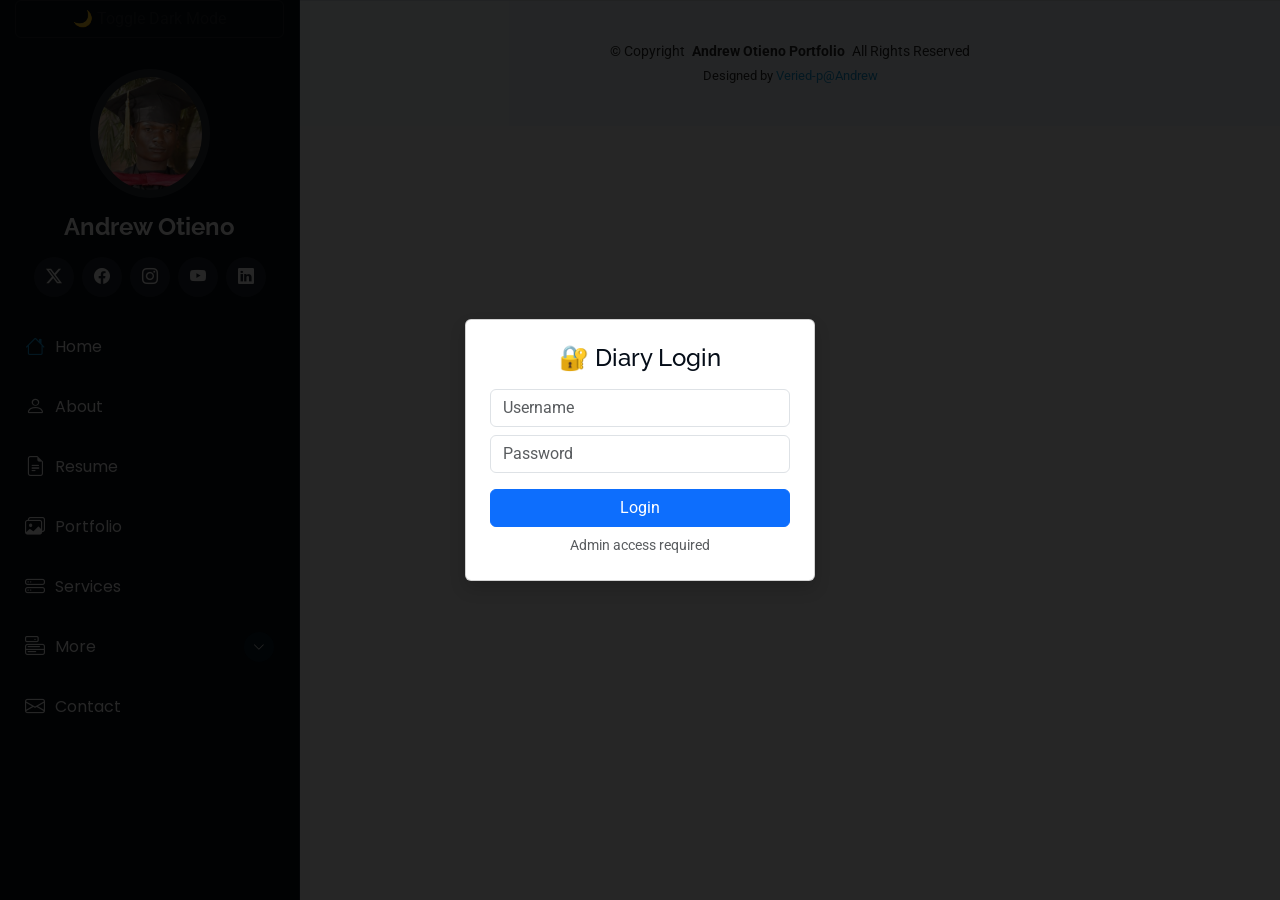
==== diary.html @ 90ad8f08 "dia" ====
<!DOCTYPE html>
<html lang="en">

<head>
  <meta charset="utf-8">
  <meta content="width=device-width, initial-scale=1.0" name="viewport">
  <title>Starter-Page - Andrew OtienoPortfolio</title>
  <meta content="" name="description">
  <meta content="" name="keywords">

   <!-- Favicons -->
   <link href="assets/img/favicon.png" rel="icon">
   <link href="assets/img/apple-touch-icon.png" rel="apple-touch-icon">

   <!-- Quill Rich Text Editor -->
  <link href="https://cdn.quilljs.com/1.3.6/quill.snow.css" rel="stylesheet">
<script src="https://cdn.quilljs.com/1.3.6/quill.min.js"></script>
 
  <!-- Fonts -->
  <link href="https://fonts.googleapis.com" rel="preconnect">
  <link href="https://fonts.gstatic.com" rel="preconnect" crossorigin>
  <link href="https://fonts.googleapis.com/css2?family=Roboto:ital,wght@0,100;0,300;0,400;0,500;0,700;0,900;1,100;1,300;1,400;1,500;1,700;1,900&family=Poppins:ital,wght@0,100;0,200;0,300;0,400;0,500;0,600;0,700;0,800;0,900;1,100;1,200;1,300;1,400;1,500;1,600;1,700;1,800;1,900&family=Raleway:ital,wght@0,100;0,200;0,300;0,400;0,500;0,600;0,700;0,800;0,900;1,100;1,200;1,300;1,400;1,500;1,600;1,700;1,800;1,900&display=swap" rel="stylesheet">
   <!-- Vendor CSS Files -->
   <link href="assets/vendor/bootstrap/css/bootstrap.min.css" rel="stylesheet">
   <link href="assets/vendor/bootstrap-icons/bootstrap-icons.css" rel="stylesheet">
   <link href="assets/vendor/aos/aos.css" rel="stylesheet">
   <link href="assets/vendor/glightbox/css/glightbox.min.css" rel="stylesheet">
   <link href="assets/vendor/swiper/swiper-bundle.min.css" rel="stylesheet">

  <!-- Main CSS File -->
  <link href="assets/css/main.css" rel="stylesheet">

 
</head>

<body class="index-page">

  <header id="header" class="header dark-background d-flex flex-column">
    <i class="header-toggle d-xl-none bi bi-list"></i>

    <button class="btn btn-outline-dark mb-3" onclick="toggleDarkMode()">
  🌙 Toggle Dark Mode
    </button>

    <div class="profile-img">
      <img src="assets/img/my-profile-img.jpg" alt="" class="img-fluid rounded-circle">
    </div>

    <a href="index.html" class="logo d-flex align-items-center justify-content-center">
      <h1 class="sitename">Andrew Otieno</h1>
    </a>

    <div class="social-links text-center">
      <a href="https://twitter.com/@AilabAndy" class="twitter"><i class="bi bi-twitter-x"></i></a>
      <a href="https://www.facebook.com/" class="facebook" target="_blank"><i class="bi bi-facebook"></i></a>
      <a href="https://instagram.com/" class="instagram"><i class="bi bi-instagram"></i></a>
      <a href="https://youtube.com/" class="youtube" target="_blank"><i class="bi bi-youtube"></i></a> 
      <a href="https://linkedin.com/in/" class="linkedin" target="_blank"><i class="bi bi-linkedin"></i></a>
    </div>

    <nav id="navmenu" class="navmenu">
      <ul>
        <li><a href="#index" class="active"><i class="bi bi-house navicon"></i>Home</a></li>
        <li><a href="#about"><i class="bi bi-person navicon"></i> About</a></li>
        <li><a href="#resume"><i class="bi bi-file-earmark-text navicon"></i> Resume</a></li>
        <li><a href="#portfolio"><i class="bi bi-images navicon"></i> Portfolio</a></li>
        <li><a href="#services"><i class="bi bi-hdd-stack navicon"></i> Services</a></li>
        <li class="dropdown"><a href="#"><i class="bi bi-menu-button navicon"></i> <span>More</span> <i class="bi bi-chevron-down toggle-dropdown"></i></a>
          <ul>
            <li><a href="#">Explore</a></li>
            <li class="dropdown"><a href="#"><span>Deep more</span> <i class="bi bi-chevron-down toggle-dropdown"></i></a>
              <ul>
                <li><a href="#">About to come</a></li>
              </ul>
            </li>
            <li><a href="#">Soon</a></li>
          </ul>
        </li>
        <li><a href="#contact"><i class="bi bi-envelope navicon"></i> Contact</a></li>
      </ul>
    </nav>


  </header>


  <main class="main">
<!-- 🔐 LOGIN OVERLAY -->
<div id="loginScreen" class="d-flex align-items-center justify-content-center"
     style="position:fixed;
     inset:0;
     width:100vw;
     height:100vh;
     background:rgba(0,0,0,0.85);
     z-index:999999;">

  <div class="card p-4 shadow" style="width:350px;">

    <h4 class="text-center mb-3">🔐 Diary Login</h4>

    <input id="loginUser" class="form-control mb-2" placeholder="Username">
    <input id="loginPass" type="password" class="form-control mb-3" placeholder="Password">

    <button class="btn btn-primary w-100" onclick="login()">
      Login
    </button>

    <small class="text-muted d-block text-center mt-2">
      Admin access required
    </small>

  </div>
</div>


<!-- 🔔 SUCCESS MESSAGE (NEW) -->
<div id="loginMessage"
     style="position:fixed;
     top:20px;
     right:20px;
     background:#28a745;
     color:white;
     padding:10px 15px;
     border-radius:6px;
     display:none;
     z-index:10000;">
  Login successful ✔
</div>


<!-- 🔥 APP -->
<div id="app" style="display:none;">

<section id="diary" class="section">

  <div class="container section-title" data-aos="fade-up">
    <h2>Daily Activity Journal</h2>
    <p>
      A personal record of my learning, projects, attachment work,
      achievements, and experiences.
    </p>
  </div>

  <div class="container" data-aos="fade-up">

    <!-- Controls -->
    <div class="d-flex justify-content-between mb-3">

      <button class="btn btn-outline-primary" onclick="toggleCalendar()">
        📅 Toggle Calendar
      </button>

      <button class="btn btn-dark" onclick="exportPDF()">
        📄 Export PDF
      </button>

    </div>

    <!-- Statistics -->
    <div class="row mb-4">

      <div class="col-md-4">
        <div class="card border-0 shadow-sm text-center">
          <div class="card-body">
            <h3 id="totalEntries">0</h3>
            <p>Total Entries</p>
          </div>
        </div>
      </div>

      <div class="col-md-4">
        <div class="card border-0 shadow-sm text-center">
          <div class="card-body">
            <h3 id="todayDate"></h3>
            <p>Today's Date</p>
          </div>
        </div>
      </div>

      <div class="col-md-4">
        <div class="card border-0 shadow-sm text-center">
          <div class="card-body">
            <h3>Journal</h3>
            <p>Personal Activity Tracker</p>
          </div>
        </div>
      </div>

    </div>

    <!-- CALENDAR -->
    <div id="calendarSection" class="card shadow-sm mb-4">
      <div class="card-body">

        <h5>📅 Monthly Calendar</h5>

        <div id="calendarGrid"
          style="display:grid;
          grid-template-columns:repeat(7,1fr);
          gap:6px;
          margin-top:10px;">
        </div>

      </div>
    </div>

    <!-- TAG FILTERS -->
    <div class="mb-3">

      <button class="btn btn-sm btn-outline-secondary" onclick="filterTag('All')">All</button>
      <button class="btn btn-sm btn-outline-secondary" onclick="filterTag('Coding')">Coding</button>
      <button class="btn btn-sm btn-outline-secondary" onclick="filterTag('Farming')">Farming</button>
      <button class="btn btn-sm btn-outline-secondary" onclick="filterTag('School')">School</button>
      <button class="btn btn-sm btn-outline-secondary" onclick="filterTag('Projects')">Projects</button>

    </div>

    <!-- ADD ENTRY -->
    <div class="card shadow-sm border-0 mb-4">
      <div class="card-body">

        <h4 class="mb-3">New Activity Entry</h4>

        <input type="text" id="entryTitle" class="form-control mb-3" placeholder="Activity Title">

        <select id="entryMood" class="form-control mb-3">
          <option value="🙂">🙂 Happy</option>
          <option value="😐">😐 Neutral</option>
          <option value="😔">😔 Sad</option>
          <option value="😡">😡 Angry</option>
        </select>

        <select id="entryTag" class="form-control mb-3">
          <option value="Coding">Coding</option>
          <option value="Farming">Farming</option>
          <option value="School">School</option>
          <option value="Projects">Projects</option>
        </select>

        <div id="dropZone" class="border p-2 text-center mb-2"
          style="border-style:dashed; cursor:pointer;">
          📁 Drag & Drop Image or Click
        </div>

        <input type="file" id="imageInput" hidden accept="image/*">

        <input type="file" id="fileInput" class="form-control mb-3">

        <div id="editorContainer" style="height:200px; margin-bottom:15px;"></div>

        <button class="btn btn-primary" onclick="saveEntry()">Save Entry</button>

      </div>
    </div>

    <input type="text" id="searchBox" class="form-control mb-3"
      placeholder="Search entries..." onkeyup="searchEntries()">

    <div id="journalEntries"></div>

  </div>

</section>

</div>
  </main>

  <footer id="footer" class="footer position-relative light-background">

    <div class="container">
      <div class="copyright text-center ">
        <p>© <span>Copyright</span> <strong class="px-1 sitename">Andrew Otieno Portfolio</strong> <span>All Rights Reserved</span></p>
      </div>
      <div class="credits">
  
        Designed by <a href="#">Veried-p@Andrew</a>
      </div>
    </div>
    
  </footer>

  <!-- Scroll Top -->
  <a href="#" id="scroll-top" class="scroll-top d-flex align-items-center justify-content-center"><i class="bi bi-arrow-up-short"></i></a>

  <!-- Preloader -->
  <div id="preloader"></div>

  <!-- Vendor JS Files -->
  <script src="assets/vendor/bootstrap/js/bootstrap.bundle.min.js"></script>
  <script src="assets/vendor/php-email-form/validate.js"></script>
  <script src="assets/vendor/aos/aos.js"></script>
  <script src="assets/vendor/typed.js/typed.umd.js"></script>
  <script src="assets/vendor/purecounter/purecounter_vanilla.js"></script>
  <script src="assets/vendor/waypoints/noframework.waypoints.js"></script>
  <script src="assets/vendor/glightbox/js/glightbox.min.js"></script>
  <script src="assets/vendor/imagesloaded/imagesloaded.pkgd.min.js"></script>
  <script src="assets/vendor/isotope-layout/isotope.pkgd.min.js"></script>
  <script src="assets/vendor/swiper/swiper-bundle.min.js"></script>

  <!-- Main JS File -->
   
  <script src="assets/js/main.js"></script>
<script>
let diary = [];
let currentUser = null;
let quill;

/* =========================
   HARD CODED USERS (3 PEOPLE)
========================= */

const users = {
    "andrew": "1234",
    "admin": "admin123",
    "john": "1111"
};

/* =========================
   LOGIN SYSTEM
========================= */

function login() {

    const user = document.getElementById("loginUser").value.trim();
    const pass = document.getElementById("loginPass").value;

    if (!users[user] || users[user] !== pass) {
        alert("Invalid username or password");
        return;
    }

    currentUser = user;

    // Show diary application
    document.getElementById("app").style.display = "block";

    // Completely remove login screen
    const loginScreen = document.getElementById("loginScreen");
    if (loginScreen) {
        loginScreen.remove();
    }

    // Show success notification
    showLoginMessage();

    console.log("Login successful");

    // Load diary
    loadDiary();
}

/* =========================
   LOGIN SUCCESS MESSAGE
========================= */

function showLoginMessage() {

    const msg = document.getElementById("loginMessage");

    if (!msg) return;

    msg.style.display = "block";
    msg.style.opacity = "1";

    setTimeout(() => {
        msg.style.transition = "opacity 0.5s ease";
        msg.style.opacity = "0";
    }, 2000);

    setTimeout(() => {
        msg.style.display = "none";
        msg.style.opacity = "1";
    }, 2500);
}

/* =========================
   LOAD USER DIARY
========================= */

function loadDiary() {

    const data = localStorage.getItem("diary_" + currentUser);

    diary = data ? JSON.parse(data) : [];

    initEditor();
    renderEntries();
    renderCalendar();
}

/* =========================
   INIT EDITOR
========================= */

function initEditor() {

    quill = new Quill("#editorContainer", {
        theme: "snow",
        modules: {
            toolbar: [
                ["bold", "italic", "underline"],
                [{ header: [1, 2, 3, false] }],
                [{ list: "ordered" }, { list: "bullet" }],
                ["clean"]
            ]
        }
    });

    document.getElementById("todayDate").textContent =
        new Date().toLocaleDateString();
}

/* =========================
   SAVE ENTRY
========================= */

function saveEntry() {

    const title = document.getElementById("entryTitle").value;
    const mood = document.getElementById("entryMood").value;
    const tag = document.getElementById("entryTag").value;
    const content = quill.root.innerHTML;

    const imageFile = document.getElementById("imageInput").files[0];
    const file = document.getElementById("fileInput").files[0];

    const reader = new FileReader();

    reader.onload = function () {

        const entry = {
            id: Date.now(),
            title,
            mood,
            tag,
            content,
            image: reader.result || null,
            file: file ? file.name : null,
            fileData: file ? reader.result : null,
            day: new Date().toISOString().split("T")[0],
            date: new Date().toLocaleString()
        };

        diary.unshift(entry);

        localStorage.setItem("diary_" + currentUser, JSON.stringify(diary));

        renderEntries();
        renderCalendar();

        document.getElementById("entryTitle").value = "";
        quill.root.innerHTML = "";
    };

    if (imageFile) {
        reader.readAsDataURL(imageFile);
    } else {
        reader.onload();
    }
}

/* =========================
   RENDER ENTRIES (SMALL IMAGES FIXED)
========================= */

function renderEntries(data = diary) {

    const container = document.getElementById("journalEntries");

    container.innerHTML = "";

    document.getElementById("totalEntries").innerText = diary.length;

    data.forEach(entry => {

        container.innerHTML += `
        <div class="card mb-3 shadow-sm">
          <div class="card-body">

            <div class="d-flex justify-content-between">
              <h6>${entry.mood} ${entry.title}</h6>
              <small>${entry.date}</small>
            </div>

            <span class="badge bg-secondary">${entry.tag}</span>

            <hr>

            ${entry.content}

            ${entry.image ? `
              <img src="${entry.image}"
                style="width:120px; height:80px; object-fit:cover;
                margin-top:10px; border-radius:6px;">
            ` : ""}

            ${entry.file ? `
              <div class="mt-2">
                📎 ${entry.file}
              </div>
            ` : ""}

            <div class="mt-2">
              <button class="btn btn-sm btn-success" onclick="editEntry(${entry.id})">Edit</button>
              <button class="btn btn-sm btn-danger" onclick="deleteEntry(${entry.id})">Delete</button>
            </div>

          </div>
        </div>
        `;
    });
}

/* =========================
   DELETE
========================= */

function deleteEntry(id) {

    diary = diary.filter(e => e.id !== id);

    localStorage.setItem("diary_" + currentUser, JSON.stringify(diary));

    renderEntries();
    renderCalendar();
}

/* =========================
   EDIT
========================= */

function editEntry(id) {

    const entry = diary.find(e => e.id === id);

    const newTitle = prompt("Edit title", entry.title);

    if (newTitle) {

        entry.title = newTitle;

        localStorage.setItem("diary_" + currentUser, JSON.stringify(diary));

        renderEntries();
    }
}

/* =========================
   CALENDAR
========================= */

function renderCalendar() {

    const cal = document.getElementById("calendarGrid");

    cal.innerHTML = "";

    for (let i = 0; i < 30; i++) {

        let d = new Date();
        d.setDate(d.getDate() - i);

        let day = d.toISOString().split("T")[0];

        let has = diary.some(e => e.day === day);

        cal.innerHTML += `
        <div onclick="filterDay('${day}')"
          style="padding:6px; text-align:center;
          background:${has ? '#cfe2ff' : '#f8f9fa'};
          cursor:pointer; border-radius:5px;">
          ${d.getDate()}
        </div>
        `;
    }
}

/* =========================
   FILTER
========================= */

function filterDay(day) {
    renderEntries(diary.filter(e => e.day === day));
}

function filterTag(tag) {
    if (tag === "All") return renderEntries(diary);
    renderEntries(diary.filter(e => e.tag === tag));
}

function searchEntries() {

    let key = document.getElementById("searchBox").value.toLowerCase();

    renderEntries(diary.filter(e =>
        e.title.toLowerCase().includes(key) ||
        e.content.toLowerCase().includes(key)
    ));
}

/* =========================
   CALENDAR TOGGLE
========================= */

function toggleCalendar() {
    let c = document.getElementById("calendarSection");
    c.style.display = c.style.display === "none" ? "block" : "none";
}

/* =========================
   EXPORT PDF
========================= */

function exportPDF() {
    window.print();
}

</script>

</body>

</html>
---- assets/css/main.css ----
/* Fonts */
:root {
  --default-font: "Roboto",  system-ui, -apple-system, "Segoe UI", Roboto, "Helvetica Neue", Arial, "Noto Sans", "Liberation Sans", sans-serif, "Apple Color Emoji", "Segoe UI Emoji", "Segoe UI Symbol", "Noto Color Emoji";
  --heading-font: "Raleway",  sans-serif;
  --nav-font: "Poppins",  sans-serif;
}

/* Global Colors - */
:root { 
  --background-color: #ffffff; 
  --default-color: #272829; 
  --heading-color: #050d18; 
  --accent-color: #149ddd; 
  --surface-color: #ffffff; 
  --contrast-color: #ffffff;

/* Nav Menu Colors -  */
:root {
  --nav-color: #a8a9b4;  
  --nav-hover-color: #ffffff;
  --nav-mobile-background-color: #040b14; 
  --nav-dropdown-background-color: #040b14; 
  --nav-dropdown-color: #a8a9b4; 
  --nav-dropdown-hover-color: #ffffff; 
}

/* Color Presets - */

.light-background {
  --background-color: #f4fafd;
  --surface-color: #ffffff;
}

.dark-background {
  --background-color: #040b14;
  --default-color: #ffffff;
  --heading-color: #ffffff;
  --surface-color: #151f2b;
  --contrast-color: #ffffff;
}

/* Smooth scroll */
:root {
  scroll-behavior: smooth;
}

/* General Styling & Shared Classes */
body {
  color: var(--default-color);
  background-color: var(--background-color);
  font-family: var(--default-font);
}

a {
  color: var(--accent-color);
  text-decoration: none;
  transition: 0.3s;
}

a:hover {
  color: color-mix(in srgb, var(--accent-color), transparent 25%);
  text-decoration: none;
}

h1,
h2,
h3,
h4,
h5,
h6 {
  color: var(--heading-color);
  font-family: var(--heading-font);
}


/* Global Header */
.header {
  color: var(--default-color);
  background-color: var(--background-color);
  position: fixed;
  top: 0;
  left: 0;
  bottom: 0;
  padding: 0 15px;
  width: 300px;
  transition: all ease-in-out 0.3s;
  overflow-y: auto;
  z-index: 997;
  border-right: 1px solid color-mix(in srgb, var(--default-color), transparent 90%);
}

.header .profile-img img {
  margin: 15px auto;
  display: block;
  width: 120px;
  border: 8px solid color-mix(in srgb, var(--default-color), transparent 85%);
}

.header .logo {
  line-height: 1;
  margin-bottom: 15px;
}

.header .logo img {
  max-height: 32px;
  margin-right: 8px;
}

.header .logo h1 {
  font-size: 24px;
  margin: 0;
  font-weight: 700;
  color: var(--heading-color);
}

.header .social-links {
  margin: 0 0 20px 0;
}

.header .social-links a {
  font-size: 16px;
  display: inline-flex;
  align-items: center;
  justify-content: center;
  background: color-mix(in srgb, var(--default-color), transparent 90%);
  color: var(--default-color);
  margin: 0 2px;
  border-radius: 50%;
  text-align: center;
  width: 40px;
  height: 40px;
  transition: 0.3s;
}

.header .social-links a:hover {
  color: var(--contrast-color);
  background: var(--accent-color);
}

@media (min-width: 1200px) {

  .header~main,
  .header~#footer {
    margin-left: 300px;
  }
}

@media (max-width: 1199px) {
  .header {
    left: -100%;
  }
}

.header.header-show {
  left: 0;
}

.header .header-toggle {
  color: var(--contrast-color);
  background-color: var(--accent-color);
  font-size: 22px;
  display: flex;
  align-items: center;
  justify-content: center;
  width: 40px;
  height: 40px;
  border-radius: 50%;
  cursor: pointer;
  position: fixed;
  top: 15px;
  right: 15px;
  z-index: 9999;
  transition: background-color 0.3s;
}

.header .header-toggle:hover {
  color: var(--contrast-color);
  background-color: color-mix(in srgb, var(--accent-color) 90%, white 15%);
}

/* Navigation Menu */
.mobile-nav-toggle {
  display: none;
}

.navmenu {
  padding: 0;
  z-index: 9997;
}

.navmenu ul {
  list-style: none;
  padding: 0 0 20px 0;
  margin: 0;
}

.navmenu a,
.navmenu a:focus {
  color: var(--nav-color);
  padding: 15px 10px;
  font-family: var(--nav-font);
  font-size: 16px;
  font-weight: 400;
  display: flex;
  align-items: center;
  white-space: nowrap;
  transition: 0.3s;
  width: 100%;
}

.navmenu a .navicon,
.navmenu a:focus .navicon {
  font-size: 20px;
  margin-right: 10px;
}

.navmenu a .toggle-dropdown,
.navmenu a:focus .toggle-dropdown {
  font-size: 12px;
  line-height: 0;
  margin-left: auto;
  width: 30px;
  height: 30px;
  display: flex;
  align-items: center;
  justify-content: center;
  border-radius: 50%;
  transition: 0.3s;
  flex-shrink: 0;
  background-color: color-mix(in srgb, var(--accent-color), transparent 90%);
}

.navmenu a .toggle-dropdown:hover,
.navmenu a:focus .toggle-dropdown:hover {
  background-color: var(--accent-color);
  color: var(--contrast-color);
}

.navmenu a:hover,
.navmenu .active,
.navmenu .active:focus {
  color: var(--nav-hover-color);
}

.navmenu a:hover .navicon,
.navmenu .active .navicon,
.navmenu .active:focus .navicon {
  color: var(--accent-color);
}

.navmenu .active .toggle-dropdown,
.navmenu .active:focus .toggle-dropdown {
  background-color: var(--accent-color);
  color: var(--contrast-color);
  transform: rotate(180deg);
}

.navmenu .dropdown {
  display: block;
}

.navmenu .dropdown a,
.navmenu .dropdown a:focus {
  color: --nav-dropdown-color;
}

.navmenu .dropdown a:hover,
.navmenu .dropdown .active,
.navmenu .dropdown .active:focus {
  color: var(--nav-dropdown-hover-color);
}

.navmenu .dropdown ul {
  position: static;
  display: none;
  z-index: 99;
  padding: 5px 10px;
  margin: 5px 10px;
  background-color: var(--nav-dropdown-background-color);
  border: 1px solid color-mix(in srgb, var(--default-color), transparent 90%);
  box-shadow: none;
  transition: all 0.5s ease-in-out;
}

.navmenu .dropdown ul ul {
  background-color: rgba(33, 37, 41, 0.1);
}

.navmenu .dropdown>.dropdown-active {
  display: block;
  background-color: rgba(33, 37, 41, 0.03);
}

/* Global Footer */
.footer {
  color: var(--default-color);
  background-color: var(--background-color);
  font-size: 14px;
  padding: 40px 0;
  position: relative;
  border-top: 1px solid color-mix(in srgb, var(--default-color), transparent 90%);
}

.footer .copyright p {
  margin-bottom: 0;
}

.footer .credits {
  margin-top: 4px;
  font-size: 13px;
  text-align: center;
}

/* Preloader */
#preloader {
  position: fixed;
  inset: 0;
  z-index: 999999;
  overflow: hidden;
  background: var(--background-color);
  transition: all 0.6s ease-out;
}

#preloader:before {
  content: "";
  position: fixed;
  top: calc(50% - 30px);
  left: calc(50% - 30px);
  border: 6px solid #ffffff;
  border-color: var(--accent-color) transparent var(--accent-color) transparent;
  border-radius: 50%;
  width: 60px;
  height: 60px;
  animation: animate-preloader 1.5s linear infinite;
}

@keyframes animate-preloader {
  0% {
    transform: rotate(0deg);
  }

  100% {
    transform: rotate(360deg);
  }
}

/* Scroll Top Button */
.scroll-top {
  position: fixed;
  visibility: hidden;
  opacity: 0;
  right: 15px;
  bottom: -15px;
  z-index: 99999;
  background-color: var(--accent-color);
  width: 44px;
  height: 44px;
  border-radius: 50px;
  transition: all 0.4s;
}

.scroll-top i {
  font-size: 24px;
  color: var(--contrast-color);
  line-height: 0;
}

.scroll-top:hover {
  background-color: color-mix(in srgb, var(--accent-color), transparent 20%);
  color: var(--contrast-color);
}

.scroll-top.active {
  visibility: visible;
  opacity: 1;
  bottom: 15px;
}

/* Disable aos animation delay on mobile devices */
@media screen and (max-width: 768px) {
  [data-aos-delay] {
    transition-delay: 0 !important;
  }
}

/* Global Page Titles & Breadcrumbs */
.page-title {
  color: var(--default-color);
  background-color: var(--background-color);
  padding: 25px 0;
  position: relative;
}

.page-title h1 {
  font-size: 24px;
  font-weight: 700;
}

.page-title .breadcrumbs ol {
  display: flex;
  flex-wrap: wrap;
  list-style: none;
  padding: 0;
  margin: 0;
  font-size: 14px;
  font-weight: 400;
}

.page-title .breadcrumbs ol li+li {
  padding-left: 10px;
}

.page-title .breadcrumbs ol li+li::before {
  content: "/";
  display: inline-block;
  padding-right: 10px;
  color: color-mix(in srgb, var(--default-color), transparent 70%);
}

/* Global Sections */
section,
.section {
  color: var(--default-color);
  background-color: var(--background-color);
  padding: 60px 0;
  overflow: clip;
}

/* Global Section Titles */
.section-title {
  padding-bottom: 60px;
  position: relative;
}

.section-title h2 {
  font-size: 32px;
  font-weight: 700;
  margin-bottom: 20px;
  padding-bottom: 20px;
  position: relative;
}

.section-title h2:after {
  content: "";
  position: absolute;
  display: block;
  width: 50px;
  height: 3px;
  background: var(--accent-color);
  left: 0;
  bottom: 0;
}

.section-title p {
  margin-bottom: 0;
}

/* Hero Section */
.hero {
  width: 100%;
  min-height: 100vh;
  position: relative;
  padding: 80px 0;
  display: flex;
  align-items: center;
  justify-content: center;
}

.hero img {
  position: absolute;
  inset: 0;
  display: block;
  width: 100%;
  height: 100%;
  object-fit: cover;
  z-index: 1;
}

.hero:before {
  content: "";
  background: color-mix(in srgb, var(--background-color), transparent 70%);
  position: absolute;
  inset: 0;
  z-index: 2;
}

.hero .container {
  position: relative;
  z-index: 3;
}

.hero h2 {
  margin: 0;
  font-size: 64px;
  font-weight: 700;
}

.hero p {
  margin: 5px 0 0 0;
  font-size: 26px;
}

.hero p span {
  letter-spacing: 1px;
  border-bottom: 2px solid var(--accent-color);
}

.hero .social-links {
  margin-top: 25px;
}

.hero .social-links a {
  font-size: 24px;
  display: inline-block;
  color: color-mix(in srgb, var(--default-color), transparent 50%);
  line-height: 1;
  margin-right: 20px;
  transition: 0.3s;
}

.hero .social-links a:hover {
  color: var(--accent-color);
}

@media (max-width: 768px) {
  .hero h2 {
    font-size: 32px;
  }

  .hero p {
    font-size: 20px;
  }
}

/* About Section */
.about .content h2 {
  font-weight: 700;
  font-size: 24px;
}

.about .content ul {
  list-style: none;
  padding: 0;
}

.about .content ul li {
  margin-bottom: 20px;
  display: flex;
  align-items: center;
}

.about .content ul strong {
  margin-right: 10px;
}

.about .content ul i {
  font-size: 16px;
  margin-right: 5px;
  color: var(--accent-color);
  line-height: 0;
}

/* Stats Section */
.stats .stats-item {
  padding: 30px;
  width: 100%;
}

.stats .stats-item i {
  color: var(--accent-color);
  display: block;
  font-size: 44px;
  float: left;
  line-height: 0;
}

.stats .stats-item .purecounter {
  color: var(--heading-color);
  font-size: 48px;
  line-height: 40px;
  display: block;
  font-weight: 700;
  margin-left: 60px;
}

.stats .stats-item p {
  color: color-mix(in srgb, var(--default-color), transparent 40%);
  padding: 15px 0 0 0;
  margin: 0 0 0 60px;
  font-family: var(--heading-font);
  font-size: 14px;
}

/* Skills Section */
.skills .progress {
  height: 60px;
  display: block;
  background: none;
  border-radius: 0;
}

.skills .progress .skill {
  color: var(--heading-color);
  padding: 0;
  margin: 0 0 6px 0;
  text-transform: uppercase;
  display: block;
  font-weight: 600;
  font-family: var(--heading-font);
}

.skills .progress .skill .val {
  float: right;
  font-style: normal;
}

.skills .progress-bar-wrap {
  background: color-mix(in srgb, var(--default-color), transparent 90%);
  height: 10px;
}

.skills .progress-bar {
  width: 1px;
  height: 10px;
  transition: 0.9s;
  background-color: var(--accent-color);
}

/* Resume Section */
.resume .resume-title {
  color: var(--heading-color);
  font-size: 26px;
  font-weight: 700;
  margin-top: 20px;
  margin-bottom: 20px;
}

.resume .resume-item {
  padding: 0 0 20px 20px;
  margin-top: -2px;
  border-left: 2px solid var(--accent-color);
  position: relative;
}

.resume .resume-item h4 {
  line-height: 18px;
  font-size: 18px;
  font-weight: 600;
  text-transform: uppercase;
  color: color-mix(in srgb, var(--default-color), transparent 20%);
  margin-bottom: 10px;
}

.resume .resume-item h5 {
  font-size: 16px;
  padding: 5px 15px;
  display: inline-block;
  font-weight: 600;
  margin-bottom: 10px;
}

.resume .resume-item ul {
  padding-left: 20px;
}

.resume .resume-item ul li {
  padding-bottom: 10px;
}

.resume .resume-item:last-child {
  padding-bottom: 0;
}

.resume .resume-item::before {
  content: "";
  position: absolute;
  width: 16px;
  height: 16px;
  border-radius: 50px;
  left: -9px;
  top: 0;
  background: var(--background-color);
  border: 2px solid var(--accent-color);
}

/* Portfolio Section */
.portfolio .portfolio-filters {
  padding: 0;
  margin: 0 auto 20px auto;
  list-style: none;
  text-align: center;
}

.portfolio .portfolio-filters li {
  cursor: pointer;
  display: inline-block;
  padding: 0;
  font-size: 14px;
  font-weight: 400;
  margin: 0 10px;
  line-height: 1;
  text-transform: uppercase;
  margin-bottom: 10px;
  transition: all 0.3s ease-in-out;
}

.portfolio .portfolio-filters li:hover,
.portfolio .portfolio-filters li.filter-active {
  color: var(--accent-color);
}

.portfolio .portfolio-filters li:first-child {
  margin-left: 0;
}

.portfolio .portfolio-filters li:last-child {
  margin-right: 0;
}

@media (max-width: 575px) {
  .portfolio .portfolio-filters li {
    font-size: 14px;
    margin: 0 5px;
  }
}

.portfolio .portfolio-content {
  position: relative;
  overflow: hidden;
}

.portfolio .portfolio-content img {
  transition: 0.3s;
}

.portfolio .portfolio-content .portfolio-info {
  opacity: 0;
  position: absolute;
  inset: 0;
  z-index: 3;
  transition: all ease-in-out 0.3s;
  background: rgba(0, 0, 0, 0.6);
  padding: 15px;
}

.portfolio .portfolio-content .portfolio-info h4 {
  font-size: 14px;
  padding: 5px 10px;
  font-weight: 400;
  color: #ffffff;
  display: inline-block;
  background-color: var(--accent-color);
}

.portfolio .portfolio-content .portfolio-info p {
  position: absolute;
  bottom: 10px;
  text-align: center;
  display: inline-block;
  left: 0;
  right: 0;
  font-size: 16px;
  font-weight: 600;
  color: rgba(255, 255, 255, 0.8);
}

.portfolio .portfolio-content .portfolio-info .preview-link,
.portfolio .portfolio-content .portfolio-info .details-link {
  position: absolute;
  left: calc(50% - 40px);
  font-size: 26px;
  top: calc(50% - 14px);
  color: #fff;
  transition: 0.3s;
  line-height: 1.2;
}

.portfolio .portfolio-content .portfolio-info .preview-link:hover,
.portfolio .portfolio-content .portfolio-info .details-link:hover {
  color: var(--accent-color);
}

.portfolio .portfolio-content .portfolio-info .details-link {
  left: 50%;
  font-size: 34px;
  line-height: 0;
}

.portfolio .portfolio-content:hover .portfolio-info {
  opacity: 1;
}

.portfolio .portfolio-content:hover img {
  transform: scale(1.1);
}

/* Services Section */
.services .service-item {
  position: relative;
}

.services .service-item .icon {
  background: var(--accent-color);
  display: flex;
  align-items: center;
  justify-content: center;
  width: 54px;
  height: 54px;
  border-radius: 50%;
  transition: 0.5s;
  border: 1px solid var(--accent-color);
  margin-right: 20px;
}

.services .service-item .icon i {
  color: var(--contrast-color);
  font-size: 24px;
  line-height: 0;
}

.services .service-item:hover .icon {
  background: var(--surface-color);
}

.services .service-item:hover .icon i {
  color: var(--accent-color);
}

.services .service-item .title {
  font-weight: 700;
  margin-bottom: 15px;
  font-size: 18px;
}

.services .service-item .title a {
  color: var(--heading-color);
}

.services .service-item .title a:hover {
  color: var(--accent-color);
}

.services .service-item .description {
  line-height: 24px;
  font-size: 14px;
}

/* Testimonials Section */
.testimonials .testimonials-carousel,
.testimonials .testimonials-slider {
  overflow: hidden;
}

.testimonials .testimonial-item {
  box-sizing: content-box;
  text-align: center;
  min-height: 320px;
}

.testimonials .testimonial-item .testimonial-img {
  width: 90px;
  border-radius: 50%;
  margin: 0 auto;
}

.testimonials .testimonial-item h3 {
  font-size: 18px;
  font-weight: bold;
  margin: 10px 0 5px 0;
}

.testimonials .testimonial-item h4 {
  font-size: 14px;
  color: color-mix(in srgb, var(--default-color), transparent 20%);
  margin: 0;
}

.testimonials .testimonial-item .quote-icon-left,
.testimonials .testimonial-item .quote-icon-right {
  color: color-mix(in srgb, var(--accent-color), transparent 40%);
  font-size: 26px;
  line-height: 0;
}

.testimonials .testimonial-item .quote-icon-left {
  display: inline-block;
  left: -5px;
  position: relative;
}

.testimonials .testimonial-item .quote-icon-right {
  display: inline-block;
  right: -5px;
  position: relative;
  top: 10px;
  transform: scale(-1, -1);
}

.testimonials .testimonial-item p {
  font-style: italic;
  margin: 0 15px 15px 15px;
  padding: 20px;
  background-color: var(--surface-color);
  position: relative;
  margin-bottom: 35px;
  border-radius: 6px;
  box-shadow: 0px 2px 15px rgba(0, 0, 0, 0.1);
}

.testimonials .testimonial-item p::after {
  content: "";
  width: 0;
  height: 0;
  border-top: 20px solid var(--surface-color);
  border-right: 20px solid transparent;
  border-left: 20px solid transparent;
  position: absolute;
  bottom: -20px;
  left: calc(50% - 20px);
}

.testimonials .swiper-wrapper {
  height: auto;
}

.testimonials .swiper-pagination {
  margin-top: 40px;
  position: relative;
}

.testimonials .swiper-pagination .swiper-pagination-bullet {
  width: 12px;
  height: 12px;
  background-color: var(--background-color);
  opacity: 1;
  border: 1px solid var(--accent-color);
}

.testimonials .swiper-pagination .swiper-pagination-bullet-active {
  background-color: var(--accent-color);
}

/* Contact Section */
.contact .info-wrap {
  background-color: var(--surface-color);
  box-shadow: 0px 0px 20px rgba(0, 0, 0, 0.1);
  padding: 30px;
}

@media (max-width: 575px) {
  .contact .info-wrap {
    padding: 20px;
  }
}

.contact .info-item {
  margin-bottom: 40px;
}

.contact .info-item i {
  font-size: 20px;
  color: var(--accent-color);
  background: color-mix(in srgb, var(--accent-color), transparent 92%);
  width: 44px;
  height: 44px;
  display: flex;
  justify-content: center;
  align-items: center;
  border-radius: 50px;
  transition: all 0.3s ease-in-out;
  margin-right: 15px;
}

.contact .info-item h3 {
  padding: 0;
  font-size: 18px;
  font-weight: 700;
  margin-bottom: 5px;
}

.contact .info-item p {
  padding: 0;
  margin-bottom: 0;
  font-size: 14px;
}

.contact .info-item:hover i {
  background: var(--accent-color);
  color: var(--contrast-color);
}

.contact .php-email-form {
  background-color: var(--surface-color);
  height: 100%;
  padding: 30px;
  box-shadow: 0px 0px 20px rgba(0, 0, 0, 0.1);
}

@media (max-width: 575px) {
  .contact .php-email-form {
    padding: 20px;
  }
}

.contact .php-email-form input[type=text],
.contact .php-email-form input[type=email],
.contact .php-email-form textarea {
  font-size: 14px;
  padding: 10px 15px;
  box-shadow: none;
  border-radius: 0;
  color: var(--default-color);
  background-color: var(--surface-color);
  border-color: color-mix(in srgb, var(--default-color), transparent 80%);
}

.contact .php-email-form input[type=text]:focus,
.contact .php-email-form input[type=email]:focus,
.contact .php-email-form textarea:focus {
  border-color: var(--accent-color);
}

.contact .php-email-form input[type=text]::placeholder,
.contact .php-email-form input[type=email]::placeholder,
.contact .php-email-form textarea::placeholder {
  color: color-mix(in srgb, var(--default-color), transparent 70%);
}

.contact .php-email-form button[type=submit] {
  color: var(--contrast-color);
  background: var(--accent-color);
  border: 0;
  padding: 10px 30px;
  transition: 0.4s;
  border-radius: 50px;
}

.contact .php-email-form button[type=submit]:hover {
  background: color-mix(in srgb, var(--accent-color), transparent 25%);
}

/* Portfolio Details Section */
.portfolio-details .portfolio-details-slider img {
  width: 100%;
}

.portfolio-details .portfolio-details-slider .swiper-pagination {
  margin-top: 20px;
  position: relative;
}

.portfolio-details .portfolio-details-slider .swiper-pagination .swiper-pagination-bullet {
  width: 12px;
  height: 12px;
  background-color: color-mix(in srgb, var(--default-color), transparent 85%);
  opacity: 1;
}

.portfolio-details .portfolio-details-slider .swiper-pagination .swiper-pagination-bullet-active {
  background-color: var(--accent-color);
}

.portfolio-details .portfolio-info {
  padding: 30px;
  box-shadow: 0px 0 30px rgba(0, 0, 0, 0.1);
}

.portfolio-details .portfolio-info h3 {
  font-size: 22px;
  font-weight: 700;
  margin-bottom: 20px;
  padding-bottom: 20px;
  border-bottom: 1px solid color-mix(in srgb, var(--default-color), transparent 85%);
}

.portfolio-details .portfolio-info ul {
  list-style: none;
  padding: 0;
  font-size: 15px;
}

.portfolio-details .portfolio-info ul li+li {
  margin-top: 10px;
}

.portfolio-details .portfolio-description {
  padding-top: 30px;
}

.portfolio-details .portfolio-description h2 {
  font-size: 26px;
  font-weight: 700;
  margin-bottom: 20px;
}

.portfolio-details .portfolio-description p {
  padding: 0;
  color: color-mix(in srgb, var(--default-color), transparent 30%);
}

/* Service Details Section */
.service-details .services-list {
  padding: 10px 30px;
  border: 1px solid color-mix(in srgb, var(--default-color), transparent 90%);
  margin-bottom: 20px;
}

.service-details .services-list a {
  display: block;
  line-height: 1;
  padding: 8px 0 8px 15px;
  border-left: 3px solid color-mix(in srgb, var(--default-color), transparent 70%);
  margin: 20px 0;
  color: color-mix(in srgb, var(--default-color), transparent 20%);
  transition: 0.3s;
}

.service-details .services-list a.active {
  color: var(--heading-color);
  font-weight: 700;
  border-color: var(--accent-color);
}

.service-details .services-list a:hover {
  border-color: var(--accent-color);
}

.service-details .services-img {
  margin-bottom: 20px;
}

.service-details h3 {
  font-size: 26px;
  font-weight: 700;
}

.service-details h4 {
  font-size: 20px;
  font-weight: 700;
}

.service-details p {
  font-size: 15px;
}

.service-details ul {
  list-style: none;
  padding: 0;
  font-size: 15px;
}

.service-details ul li {
  padding: 5px 0;
  display: flex;
  align-items: center;
}

.service-details ul i {
  font-size: 20px;
  margin-right: 8px;
  color: var(--accent-color);
}

}

#app {
    display: none;
}

#loginScreen {
    transition: opacity 0.4s ease;
}
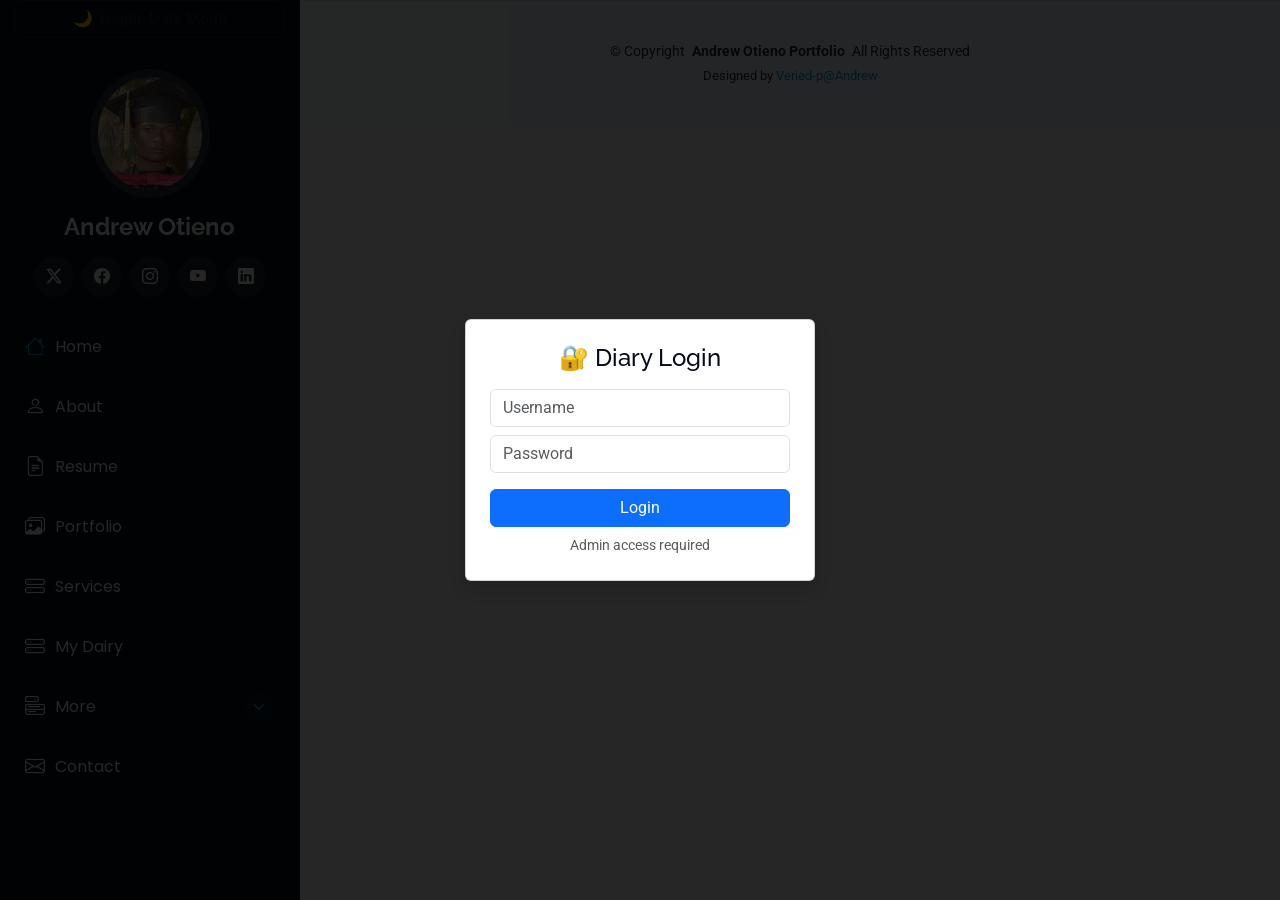
==== commit a4a115eb: "dia" ====
--- a/diary.html
+++ b/diary.html
@@ -60,11 +60,12 @@
 
     <nav id="navmenu" class="navmenu">
       <ul>
-        <li><a href="#index" class="active"><i class="bi bi-house navicon"></i>Home</a></li>
+        <li><a href="index.html" class="active"><i class="bi bi-house navicon"></i>Home</a></li>
         <li><a href="#about"><i class="bi bi-person navicon"></i> About</a></li>
         <li><a href="#resume"><i class="bi bi-file-earmark-text navicon"></i> Resume</a></li>
         <li><a href="#portfolio"><i class="bi bi-images navicon"></i> Portfolio</a></li>
         <li><a href="#services"><i class="bi bi-hdd-stack navicon"></i> Services</a></li>
+        <li><a href="diary.html"><i class="bi bi-hdd-stack navicon"></i>My Dairy</a></li>
         <li class="dropdown"><a href="#"><i class="bi bi-menu-button navicon"></i> <span>More</span> <i class="bi bi-chevron-down toggle-dropdown"></i></a>
           <ul>
             <li><a href="#">Explore</a></li>
@@ -237,14 +238,33 @@
           <option value="Projects">Projects</option>
         </select>
 
-        <div id="dropZone" class="border p-2 text-center mb-2"
-          style="border-style:dashed; cursor:pointer;">
-          📁 Drag & Drop Image or Click
-        </div>
-
-        <input type="file" id="imageInput" hidden accept="image/*">
-
-        <input type="file" id="fileInput" class="form-control mb-3">
+       <!-- IMAGE AREA -->
+<div id="dropZone"
+     class="border p-3 text-center mb-3"
+     style="border-style:dashed; cursor:pointer;">
+
+    🖼️ Click or Drag Image Here
+
+</div>
+
+<input
+    type="file"
+    id="imageInput"
+    hidden
+    accept="image/*">
+
+
+
+<!-- DOCUMENTS -->
+<label class="form-label">
+    📄 Attach Document (PDF, DOCX, ZIP etc.)
+</label>
+
+<input
+    type="file"
+    id="fileInput"
+    class="form-control mb-3"
+    accept=".pdf,.doc,.docx,.ppt,.pptx,.xls,.xlsx,.zip,.rar,.txt">
 
         <div id="editorContainer" style="height:200px; margin-bottom:15px;"></div>
 
@@ -298,6 +318,36 @@
   <script src="assets/vendor/swiper/swiper-bundle.min.js"></script>
 
   <!-- Main JS File -->
+
+ <div id="imageModal"
+     style="
+     display:none;
+     position:fixed;
+     inset:0;
+     background:rgba(0,0,0,.9);
+     z-index:999999;
+     justify-content:center;
+     align-items:center;">
+
+    <div style="text-align:center">
+
+        <img id="modalImage"
+             style="
+             max-width:90%;
+             max-height:80vh;
+             border-radius:10px;">
+
+        <br><br>
+
+        <button
+            onclick="closeImage()"
+            class="btn btn-danger">
+            Close
+        </button>
+
+    </div>
+
+</div>
    
   <script src="assets/js/main.js"></script>
 <script>
@@ -409,14 +459,13 @@
     document.getElementById("todayDate").textContent =
         new Date().toLocaleDateString();
 }
-
-/* =========================
-   SAVE ENTRY
+/* =========================
+   SAVE ENTRY (FIXED IMAGE + FILE SUPPORT)
 ========================= */
 
 function saveEntry() {
 
-    const title = document.getElementById("entryTitle").value;
+    const title = document.getElementById("entryTitle").value.trim();
     const mood = document.getElementById("entryMood").value;
     const tag = document.getElementById("entryTag").value;
     const content = quill.root.innerHTML;
@@ -424,38 +473,84 @@
     const imageFile = document.getElementById("imageInput").files[0];
     const file = document.getElementById("fileInput").files[0];
 
-    const reader = new FileReader();
-
-    reader.onload = function () {
-
-        const entry = {
-            id: Date.now(),
-            title,
-            mood,
-            tag,
-            content,
-            image: reader.result || null,
-            file: file ? file.name : null,
-            fileData: file ? reader.result : null,
-            day: new Date().toISOString().split("T")[0],
-            date: new Date().toLocaleString()
+    if (!title) {
+        alert("Please enter an activity title.");
+        return;
+    }
+
+    const entry = {
+        id: Date.now(),
+        title,
+        mood,
+        tag,
+        content,
+        image: null,
+        file: null,
+        fileData: null,
+        day: new Date().toISOString().split("T")[0],
+        date: new Date().toLocaleString()
+    };
+
+    // Save image first
+    if (imageFile) {
+
+        const imageReader = new FileReader();
+
+        imageReader.onload = function(e) {
+
+            entry.image = e.target.result;
+
+            saveAttachedFile(entry);
         };
 
+        imageReader.readAsDataURL(imageFile);
+
+    } else {
+
+        saveAttachedFile(entry);
+    }
+
+    function saveAttachedFile(entry) {
+
+        if (file) {
+
+            const fileReader = new FileReader();
+
+            fileReader.onload = function(e) {
+
+                entry.file = file.name;
+                entry.fileData = e.target.result;
+
+                finishSave(entry);
+            };
+
+            fileReader.readAsDataURL(file);
+
+        } else {
+
+            finishSave(entry);
+        }
+    }
+
+    function finishSave(entry) {
+
         diary.unshift(entry);
 
-        localStorage.setItem("diary_" + currentUser, JSON.stringify(diary));
+        localStorage.setItem(
+            "diary_" + currentUser,
+            JSON.stringify(diary)
+        );
 
         renderEntries();
         renderCalendar();
 
         document.getElementById("entryTitle").value = "";
+        document.getElementById("imageInput").value = "";
+        document.getElementById("fileInput").value = "";
+
         quill.root.innerHTML = "";
-    };
-
-    if (imageFile) {
-        reader.readAsDataURL(imageFile);
-    } else {
-        reader.onload();
+
+        alert("Entry saved successfully ✔");
     }
 }
 
@@ -488,17 +583,36 @@
 
             ${entry.content}
 
-            ${entry.image ? `
-              <img src="${entry.image}"
-                style="width:120px; height:80px; object-fit:cover;
-                margin-top:10px; border-radius:6px;">
-            ` : ""}
+           ${entry.image ? `
+<div class="mt-3">
+
+    <img
+        src="${entry.image}"
+        onclick="openImage('${entry.image}')"
+        style="
+        width:120px;
+        height:90px;
+        object-fit:cover;
+        border-radius:8px;
+        border:1px solid #ddd;
+        cursor:pointer;">
+        
+</div>
+` : ""}
 
             ${entry.file ? `
-              <div class="mt-2">
-                📎 ${entry.file}
-              </div>
-            ` : ""}
+<div class="mt-2">
+
+    <a href="${entry.fileData}"
+       download="${entry.file}"
+       class="btn btn-sm btn-outline-primary">
+
+       📎 ${entry.file}
+
+    </a>
+
+</div>
+` : ""}
 
             <div class="mt-2">
               <button class="btn btn-sm btn-success" onclick="editEntry(${entry.id})">Edit</button>
@@ -614,6 +728,74 @@
 function exportPDF() {
     window.print();
 }
+/* =========================
+   IMAGE SELECTION
+========================= */
+
+const dropZone = document.getElementById("dropZone");
+const imageInput = document.getElementById("imageInput");
+
+if (dropZone) {
+
+    dropZone.addEventListener("click", () => {
+        imageInput.click();
+    });
+
+    imageInput.addEventListener("change", previewSelectedImage);
+
+    dropZone.addEventListener("dragover", e => {
+        e.preventDefault();
+    });
+
+    dropZone.addEventListener("drop", e => {
+
+        e.preventDefault();
+
+        imageInput.files = e.dataTransfer.files;
+
+        previewSelectedImage();
+    });
+}
+
+function previewSelectedImage() {
+
+    const preview = document.getElementById("imagePreview");
+
+    preview.innerHTML = "";
+
+    const file = imageInput.files[0];
+
+    if (!file) return;
+
+    const reader = new FileReader();
+
+    reader.onload = function(e) {
+
+        preview.innerHTML = `
+            <img src="${e.target.result}"
+                 style="
+                 width:120px;
+                 height:90px;
+                 object-fit:cover;
+                 border-radius:8px;
+                 border:1px solid #ddd;">
+        `;
+    };
+
+    reader.readAsDataURL(file);
+}
+
+function openImage(src) {
+
+    document.getElementById("imageModal").style.display = "flex";
+
+    document.getElementById("modalImage").src = src;
+}
+
+function closeImage() {
+
+    document.getElementById("imageModal").style.display = "none";
+}
 
 </script>
 
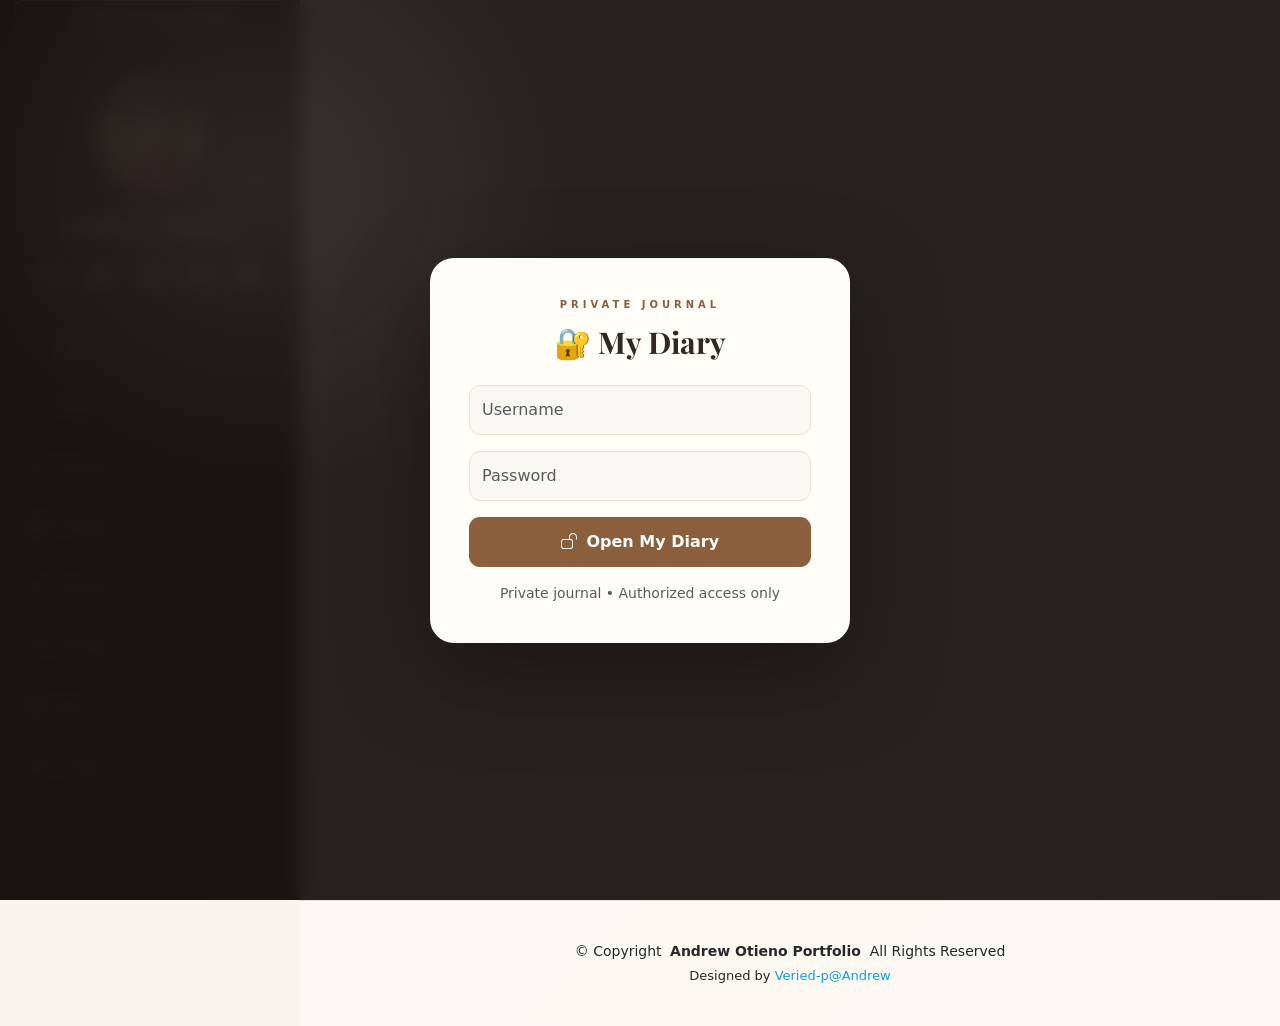
==== commit ecd7f5ef: "sky" ====
--- a/diary.html
+++ b/diary.html
@@ -1,804 +1,2618 @@
+
 <!DOCTYPE html>
 <html lang="en">
 
 <head>
   <meta charset="utf-8">
   <meta content="width=device-width, initial-scale=1.0" name="viewport">
-  <title>Starter-Page - Andrew OtienoPortfolio</title>
-  <meta content="" name="description">
-  <meta content="" name="keywords">
-
-   <!-- Favicons -->
-   <link href="assets/img/favicon.png" rel="icon">
-   <link href="assets/img/apple-touch-icon.png" rel="apple-touch-icon">
-
-   <!-- Quill Rich Text Editor -->
+
+  <title>My Diary - Andrew Otieno Portfolio</title>
+
+  <meta name="description" content="Andrew Otieno's personal activity diary, learning journal and project tracker">
+  <meta name="keywords" content="Andrew Otieno, diary, journal, portfolio, activities, projects">
+
+  <!-- Favicons -->
+  <link href="assets/img/favicon.png" rel="icon">
+  <link href="assets/img/apple-touch-icon.png" rel="apple-touch-icon">
+
+  <!-- Quill -->
   <link href="https://cdn.quilljs.com/1.3.6/quill.snow.css" rel="stylesheet">
-<script src="https://cdn.quilljs.com/1.3.6/quill.min.js"></script>
- 
+  <script src="https://cdn.quilljs.com/1.3.6/quill.min.js"></script>
+
   <!-- Fonts -->
-  <link href="https://fonts.googleapis.com" rel="preconnect">
-  <link href="https://fonts.gstatic.com" rel="preconnect" crossorigin>
-  <link href="https://fonts.googleapis.com/css2?family=Roboto:ital,wght@0,100;0,300;0,400;0,500;0,700;0,900;1,100;1,300;1,400;1,500;1,700;1,900&family=Poppins:ital,wght@0,100;0,200;0,300;0,400;0,500;0,600;0,700;0,800;0,900;1,100;1,200;1,300;1,400;1,500;1,600;1,700;1,800;1,900&family=Raleway:ital,wght@0,100;0,200;0,300;0,400;0,500;0,600;0,700;0,800;0,900;1,100;1,200;1,300;1,400;1,500;1,600;1,700;1,800;1,900&display=swap" rel="stylesheet">
-   <!-- Vendor CSS Files -->
-   <link href="assets/vendor/bootstrap/css/bootstrap.min.css" rel="stylesheet">
-   <link href="assets/vendor/bootstrap-icons/bootstrap-icons.css" rel="stylesheet">
-   <link href="assets/vendor/aos/aos.css" rel="stylesheet">
-   <link href="assets/vendor/glightbox/css/glightbox.min.css" rel="stylesheet">
-   <link href="assets/vendor/swiper/swiper-bundle.min.css" rel="stylesheet">
-
-  <!-- Main CSS File -->
+  <link rel="preconnect" href="https://fonts.googleapis.com">
+  <link rel="preconnect" href="https://fonts.gstatic.com" crossorigin>
+
+  <link href="https://fonts.googleapis.com/css2?family=Inter:wght@300;400;500;600;700&family=Playfair+Display:ital,wght@0,500;0,600;0,700;1,500;1,600;1,700&display=swap" rel="stylesheet">
+
+  <!-- Vendor CSS -->
+  <link href="assets/vendor/bootstrap/css/bootstrap.min.css" rel="stylesheet">
+  <link href="assets/vendor/bootstrap-icons/bootstrap-icons.css" rel="stylesheet">
+  <link href="assets/vendor/aos/aos.css" rel="stylesheet">
+  <link href="assets/vendor/glightbox/css/glightbox.min.css" rel="stylesheet">
+  <link href="assets/vendor/swiper/swiper-bundle.min.css" rel="stylesheet">
+
+  <!-- Main CSS -->
   <link href="assets/css/main.css" rel="stylesheet">
 
- 
+  <!-- =========================================================
+       MODERN DIARY UI
+       ========================================================= -->
+  <style>
+
+    :root {
+      --diary-ink: #252525;
+      --diary-muted: #777;
+      --diary-paper: #fffdf8;
+      --diary-paper-soft: #f8f4ec;
+      --diary-border: #e9e1d4;
+      --diary-accent: #8b5e3c;
+      --diary-accent-dark: #6e472d;
+      --diary-shadow: 0 18px 50px rgba(50, 35, 20, 0.08);
+      --diary-radius: 18px;
+    }
+
+    /* =========================================================
+       GLOBAL
+       ========================================================= */
+
+    html {
+      scroll-behavior: smooth;
+    }
+
+    body {
+      background:
+        radial-gradient(circle at top left, rgba(139, 94, 60, 0.05), transparent 30%),
+        linear-gradient(135deg, #faf8f3 0%, #f4efe7 100%);
+      color: var(--diary-ink);
+      font-family: "Inter", sans-serif;
+    }
+
+    .main {
+      min-height: 100vh;
+    }
+
+    /* =========================================================
+       DIARY APPLICATION
+       ========================================================= */
+
+    #app {
+      min-height: 100vh;
+      padding-bottom: 70px;
+    }
+
+    #diary {
+      padding-top: 65px;
+    }
+
+    .diary-shell {
+      max-width: 1180px;
+      margin: 0 auto;
+    }
+
+    /* =========================================================
+       DIARY HEADER
+       ========================================================= */
+
+    .diary-heading {
+      position: relative;
+      text-align: center;
+      margin-bottom: 45px;
+    }
+
+    .diary-heading::before {
+      content: "MY PERSONAL JOURNAL";
+      display: block;
+      margin-bottom: 12px;
+      font-size: 11px;
+      font-weight: 700;
+      letter-spacing: 4px;
+      color: var(--diary-accent);
+    }
+
+    .diary-heading h2 {
+      margin: 0;
+      color: #29231f;
+      font-family: "Playfair Display", serif;
+      font-size: clamp(2.1rem, 5vw, 4rem);
+      font-weight: 700;
+      letter-spacing: -1px;
+    }
+
+    .diary-heading p {
+      max-width: 700px;
+      margin: 15px auto 0;
+      color: var(--diary-muted);
+      font-size: 15px;
+      line-height: 1.8;
+    }
+
+    /* =========================================================
+       TOP CONTROLS
+       ========================================================= */
+
+    .diary-controls {
+      display: flex;
+      align-items: center;
+      justify-content: space-between;
+      gap: 15px;
+      margin-bottom: 25px;
+      flex-wrap: wrap;
+    }
+
+    .diary-btn {
+      min-height: 46px;
+      padding: 10px 18px;
+      border-radius: 12px;
+      font-weight: 600;
+      transition: all .25s ease;
+    }
+
+    .diary-btn:hover {
+      transform: translateY(-2px);
+    }
+
+    .diary-btn-primary {
+      background: var(--diary-accent);
+      border-color: var(--diary-accent);
+      color: white;
+    }
+
+    .diary-btn-primary:hover {
+      background: var(--diary-accent-dark);
+      border-color: var(--diary-accent-dark);
+      color: white;
+    }
+
+    /* =========================================================
+       STATISTICS
+       ========================================================= */
+
+    .diary-stat {
+      position: relative;
+      overflow: hidden;
+      height: 100%;
+      min-height: 145px;
+      padding: 25px 20px;
+      border: 1px solid var(--diary-border);
+      border-radius: var(--diary-radius);
+      background: rgba(255, 253, 248, .92);
+      box-shadow: var(--diary-shadow);
+      text-align: center;
+      transition: transform .25s ease, box-shadow .25s ease;
+    }
+
+    .diary-stat:hover {
+      transform: translateY(-4px);
+      box-shadow: 0 22px 55px rgba(50, 35, 20, .12);
+    }
+
+    .diary-stat::after {
+      content: "";
+      position: absolute;
+      width: 100px;
+      height: 100px;
+      right: -45px;
+      top: -45px;
+      border-radius: 50%;
+      background: rgba(139, 94, 60, .06);
+    }
+
+    .diary-stat-icon {
+      width: 44px;
+      height: 44px;
+      margin: 0 auto 10px;
+      display: flex;
+      align-items: center;
+      justify-content: center;
+      border-radius: 50%;
+      background: #f1e7db;
+      color: var(--diary-accent);
+      font-size: 20px;
+    }
+
+    .diary-stat h3 {
+      margin: 0;
+      color: #302821;
+      font-family: "Playfair Display", serif;
+      font-size: 28px;
+      font-weight: 700;
+    }
+
+    .diary-stat p {
+      margin: 6px 0 0;
+      color: var(--diary-muted);
+      font-size: 12px;
+      text-transform: uppercase;
+      letter-spacing: 1px;
+      font-weight: 600;
+    }
+
+    /* =========================================================
+       GENERIC DIARY CARD
+       ========================================================= */
+
+    .diary-card {
+      border: 1px solid var(--diary-border);
+      border-radius: var(--diary-radius);
+      background: rgba(255, 253, 248, .94);
+      box-shadow: var(--diary-shadow);
+      overflow: hidden;
+    }
+
+    .diary-card-header {
+      padding: 20px 25px;
+      border-bottom: 1px solid var(--diary-border);
+      background: rgba(248, 244, 236, .7);
+    }
+
+    .diary-card-header h5,
+    .diary-card-header h4 {
+      margin: 0;
+      color: #302821;
+      font-family: "Playfair Display", serif;
+      font-weight: 700;
+    }
+
+    .diary-card-body {
+      padding: 25px;
+    }
+
+    /* =========================================================
+       CALENDAR
+       ========================================================= */
+
+    #calendarSection {
+      display: none;
+      margin-bottom: 25px;
+    }
+
+    #calendarGrid {
+      display: grid !important;
+      grid-template-columns: repeat(7, minmax(0, 1fr));
+      gap: 7px !important;
+      margin-top: 15px !important;
+    }
+
+    .calendar-day {
+      min-height: 42px;
+      display: flex;
+      align-items: center;
+      justify-content: center;
+      border: 1px solid var(--diary-border);
+      border-radius: 10px;
+      background: #fffefa;
+      color: #55483d;
+      font-size: 13px;
+      font-weight: 600;
+      cursor: pointer;
+      transition: all .2s ease;
+    }
+
+    .calendar-day:hover {
+      background: #f1e7db;
+      border-color: #d8c4b1;
+      transform: translateY(-2px);
+    }
+
+    .calendar-day.has-entry {
+      background: #ead9c9;
+      color: #633f27;
+      border-color: #d4b79c;
+    }
+
+    /* =========================================================
+       FILTER BUTTONS
+       ========================================================= */
+
+    .diary-filters {
+      display: flex;
+      gap: 8px;
+      flex-wrap: wrap;
+      margin-bottom: 25px;
+    }
+
+    .diary-filter {
+      border: 1px solid var(--diary-border);
+      background: rgba(255,255,255,.75);
+      color: #66594e;
+      border-radius: 50px;
+      padding: 8px 15px;
+      font-size: 12px;
+      font-weight: 600;
+      transition: all .2s ease;
+    }
+
+    .diary-filter:hover,
+    .diary-filter.active {
+      background: var(--diary-accent);
+      border-color: var(--diary-accent);
+      color: white;
+    }
+
+    /* =========================================================
+       NEW ENTRY
+       ========================================================= */
+
+    .new-entry-card {
+      position: relative;
+      margin-bottom: 30px;
+    }
+
+    .new-entry-card::before {
+      content: "";
+      position: absolute;
+      top: 0;
+      left: 0;
+      width: 5px;
+      height: 100%;
+      background: var(--diary-accent);
+    }
+
+    .entry-label {
+      margin-bottom: 8px;
+      color: #57483c;
+      font-size: 12px;
+      font-weight: 700;
+      letter-spacing: .5px;
+      text-transform: uppercase;
+    }
+
+    .diary-input,
+    .diary-select {
+      min-height: 48px;
+      border: 1px solid var(--diary-border);
+      border-radius: 11px;
+      background: #fffefa;
+      color: #352d27;
+      padding: 10px 14px;
+      box-shadow: none;
+    }
+
+    .diary-input:focus,
+    .diary-select:focus {
+      border-color: #b99779;
+      box-shadow: 0 0 0 3px rgba(139, 94, 60, .08);
+      background: white;
+    }
+
+    /* =========================================================
+       QUILL EDITOR
+       ========================================================= */
+
+    #editorContainer {
+      height: 220px !important;
+      margin-bottom: 18px !important;
+      overflow: hidden;
+      border: 1px solid var(--diary-border);
+      border-radius: 12px;
+      background: white;
+    }
+
+    #editorContainer .ql-toolbar {
+      border: 0;
+      border-bottom: 1px solid var(--diary-border);
+      background: #faf6ef;
+    }
+
+    #editorContainer .ql-container {
+      border: 0;
+      font-family: "Inter", sans-serif;
+      font-size: 14px;
+    }
+
+    #editorContainer .ql-editor {
+      min-height: 160px;
+      line-height: 1.7;
+    }
+
+    /* =========================================================
+       IMAGE DROP ZONE
+       ========================================================= */
+
+    #dropZone {
+      min-height: 130px;
+      display: flex;
+      flex-direction: column;
+      align-items: center;
+      justify-content: center;
+      gap: 7px;
+      padding: 25px;
+      margin-bottom: 10px !important;
+      border: 2px dashed #d5c4b4 !important;
+      border-radius: 14px;
+      background: #fcfaf5;
+      color: #75685d;
+      transition: all .25s ease;
+    }
+
+    #dropZone:hover {
+      background: #f5eee5;
+      border-color: var(--diary-accent) !important;
+      color: var(--diary-accent);
+    }
+
+    #dropZone strong {
+      font-size: 14px;
+    }
+
+    #imagePreview {
+      margin-bottom: 15px;
+    }
+
+    #imagePreview img {
+      width: 110px !important;
+      height: 80px !important;
+      object-fit: cover;
+      border-radius: 10px !important;
+    }
+
+    /* =========================================================
+       SEARCH
+       ========================================================= */
+
+    .diary-search-wrapper {
+      position: relative;
+      margin-bottom: 25px;
+    }
+
+    .diary-search-wrapper i {
+      position: absolute;
+      left: 16px;
+      top: 50%;
+      transform: translateY(-50%);
+      color: #95877a;
+      z-index: 2;
+    }
+
+    #searchBox {
+      min-height: 50px;
+      padding-left: 45px;
+      border: 1px solid var(--diary-border);
+      border-radius: 13px;
+      background: rgba(255,255,255,.85);
+    }
+
+    /* =========================================================
+       JOURNAL ENTRIES
+       ========================================================= */
+
+    #journalEntries {
+      display: flex;
+      flex-direction: column;
+      gap: 20px;
+    }
+
+    .journal-entry {
+      position: relative;
+      overflow: hidden;
+      border: 1px solid var(--diary-border);
+      border-radius: var(--diary-radius);
+      background:
+        linear-gradient(90deg, rgba(139,94,60,.035) 1px, transparent 1px),
+        #fffefa;
+      background-size: 35px 100%;
+      box-shadow: 0 12px 35px rgba(50, 35, 20, .06);
+      transition: transform .25s ease, box-shadow .25s ease;
+    }
+
+    .journal-entry:hover {
+      transform: translateY(-3px);
+      box-shadow: 0 18px 45px rgba(50, 35, 20, .1);
+    }
+
+    .journal-entry::before {
+      content: "";
+      position: absolute;
+      left: 0;
+      top: 0;
+      bottom: 0;
+      width: 4px;
+      background: #c8a98e;
+    }
+
+    .journal-entry-body {
+      padding: 24px 25px;
+    }
+
+    .journal-entry-title {
+      margin: 0;
+      color: #302820;
+      font-family: "Playfair Display", serif;
+      font-size: 21px;
+      font-weight: 700;
+      line-height: 1.35;
+    }
+
+    .journal-date {
+      color: #978a7d;
+      font-size: 11px;
+      white-space: nowrap;
+    }
+
+    .journal-content {
+      margin-top: 18px;
+      color: #50473f;
+      font-size: 14px;
+      line-height: 1.8;
+    }
+
+    .journal-content p:last-child {
+      margin-bottom: 0;
+    }
+
+    .journal-tag {
+      display: inline-flex;
+      align-items: center;
+      margin-top: 10px;
+      padding: 5px 11px;
+      border-radius: 50px;
+      background: #f0e4d7;
+      color: #704b31;
+      font-size: 10px;
+      font-weight: 700;
+      letter-spacing: .5px;
+      text-transform: uppercase;
+    }
+
+    .journal-image {
+      width: 135px;
+      height: 95px;
+      object-fit: cover;
+      border: 1px solid #dfd3c7;
+      border-radius: 11px;
+      cursor: pointer;
+      transition: transform .25s ease;
+    }
+
+    .journal-image:hover {
+      transform: scale(1.03);
+    }
+
+    .journal-actions {
+      display: flex;
+      flex-wrap: wrap;
+      gap: 7px;
+      margin-top: 20px;
+      padding-top: 15px;
+      border-top: 1px dashed #ded3c8;
+    }
+
+    .journal-actions .btn {
+      border-radius: 9px;
+      font-size: 11px;
+      font-weight: 600;
+    }
+
+    /* =========================================================
+       LOGIN SCREEN
+       ========================================================= */
+
+    #loginScreen {
+      background:
+        radial-gradient(circle at 20% 20%, rgba(255,255,255,.08), transparent 25%),
+        rgba(27, 21, 17, .94) !important;
+      backdrop-filter: blur(10px);
+      padding: 20px;
+    }
+
+    .login-card {
+      position: relative;
+      width: min(420px, 100%);
+      padding: 38px !important;
+      border: 1px solid rgba(255,255,255,.12);
+      border-radius: 24px;
+      background: #fffdf8;
+      box-shadow: 0 30px 90px rgba(0,0,0,.35);
+    }
+
+    .login-card::before {
+      content: "PRIVATE JOURNAL";
+      display: block;
+      margin-bottom: 12px;
+      color: var(--diary-accent);
+      font-size: 10px;
+      font-weight: 800;
+      letter-spacing: 4px;
+      text-align: center;
+    }
+
+    .login-card h4 {
+      margin-bottom: 25px !important;
+      color: #302821;
+      font-family: "Playfair Display", serif;
+      font-size: 30px;
+      font-weight: 700;
+    }
+
+    .login-card .form-control {
+      min-height: 50px;
+      border-radius: 11px;
+      border-color: var(--diary-border);
+      background: #faf8f3;
+    }
+
+    .login-card .btn {
+      min-height: 50px;
+      border: 0;
+      border-radius: 11px;
+      background: var(--diary-accent);
+      font-weight: 700;
+    }
+
+    .login-card .btn:hover {
+      background: var(--diary-accent-dark);
+    }
+
+    /* =========================================================
+       SUCCESS MESSAGE
+       ========================================================= */
+
+    #loginMessage {
+      top: 20px !important;
+      right: 20px !important;
+      padding: 13px 18px !important;
+      border-radius: 12px !important;
+      box-shadow: 0 12px 35px rgba(0,0,0,.18);
+      font-size: 13px;
+      font-weight: 600;
+    }
+
+    /* =========================================================
+       IMAGE MODAL
+       ========================================================= */
+
+    #imageModal {
+      backdrop-filter: blur(8px);
+      padding: 20px;
+    }
+
+    #modalImage {
+      max-width: min(100%, 1000px) !important;
+      max-height: 78vh !important;
+      border: 4px solid rgba(255,255,255,.12);
+      border-radius: 15px !important;
+      box-shadow: 0 30px 80px rgba(0,0,0,.5);
+    }
+
+    /* =========================================================
+       FOOTER
+       ========================================================= */
+
+    .footer {
+      background: rgba(255,253,248,.7) !important;
+      border-top: 1px solid var(--diary-border);
+    }
+
+    /* =========================================================
+       DARK MODE
+       ========================================================= */
+
+    body.dark-diary {
+      --diary-ink: #eee8df;
+      --diary-muted: #a9a097;
+      --diary-paper: #211d19;
+      --diary-paper-soft: #29231e;
+      --diary-border: #3d352d;
+      background: #171411;
+      color: #eee8df;
+    }
+
+    body.dark-diary .diary-heading h2,
+    body.dark-diary .diary-stat h3,
+    body.dark-diary .diary-card-header h4,
+    body.dark-diary .diary-card-header h5,
+    body.dark-diary .journal-entry-title {
+      color: #f3ece3;
+    }
+
+    body.dark-diary .diary-stat,
+    body.dark-diary .diary-card,
+    body.dark-diary .journal-entry {
+      background: #211d19;
+      border-color: #3d352d;
+    }
+
+    body.dark-diary .diary-card-header {
+      background: #29231e;
+      border-color: #3d352d;
+    }
+
+    body.dark-diary .diary-input,
+    body.dark-diary .diary-select,
+    body.dark-diary #searchBox,
+    body.dark-diary #dropZone {
+      background: #29231e;
+      color: #eee8df;
+      border-color: #453b32;
+    }
+
+    body.dark-diary .diary-filter {
+      background: #29231e;
+      color: #d7cdc2;
+      border-color: #453b32;
+    }
+
+    body.dark-diary .calendar-day {
+      background: #29231e;
+      color: #d7cdc2;
+      border-color: #453b32;
+    }
+
+    body.dark-diary #editorContainer {
+      background: #29231e;
+      border-color: #453b32;
+    }
+
+    body.dark-diary #editorContainer .ql-toolbar {
+      background: #211d19;
+      border-color: #453b32;
+    }
+
+    body.dark-diary #editorContainer .ql-editor {
+      color: #eee8df;
+    }
+
+    /* =========================================================
+       TABLET
+       ========================================================= */
+
+    @media (max-width: 991px) {
+
+      #diary {
+        padding-top: 45px;
+      }
+
+      .diary-shell {
+        padding-left: 22px;
+        padding-right: 22px;
+      }
+
+      .diary-heading {
+        margin-bottom: 35px;
+      }
+
+      .diary-stat {
+        min-height: 130px;
+      }
+    }
+
+    /* =========================================================
+       MOBILE
+       ========================================================= */
+
+    @media (max-width: 767px) {
+
+      #app {
+        padding-bottom: 40px;
+      }
+
+      #diary {
+        padding-top: 30px;
+      }
+
+      .diary-shell {
+        padding-left: 14px;
+        padding-right: 14px;
+      }
+
+      .diary-heading {
+        margin-bottom: 28px;
+      }
+
+      .diary-heading::before {
+        font-size: 9px;
+        letter-spacing: 3px;
+      }
+
+      .diary-heading h2 {
+        font-size: 2.25rem;
+      }
+
+      .diary-heading p {
+        font-size: 13px;
+        line-height: 1.7;
+      }
+
+      .diary-controls {
+        flex-direction: column;
+        align-items: stretch;
+      }
+
+      .diary-controls .diary-btn {
+        width: 100%;
+      }
+
+      .diary-stat {
+        min-height: 115px;
+        padding: 18px 12px;
+      }
+
+      .diary-stat-icon {
+        width: 36px;
+        height: 36px;
+        font-size: 16px;
+      }
+
+      .diary-stat h3 {
+        font-size: 22px;
+      }
+
+      .diary-stat p {
+        font-size: 9px;
+      }
+
+      .diary-card-body {
+        padding: 18px;
+      }
+
+      .diary-card-header {
+        padding: 17px 18px;
+      }
+
+      #calendarGrid {
+        gap: 5px !important;
+      }
+
+      .calendar-day {
+        min-height: 37px;
+        font-size: 11px;
+      }
+
+      .diary-filters {
+        gap: 6px;
+      }
+
+      .diary-filter {
+        padding: 7px 12px;
+        font-size: 10px;
+      }
+
+      .new-entry-card {
+        margin-bottom: 22px;
+      }
+
+      #editorContainer {
+        height: 210px !important;
+      }
+
+      .journal-entry-body {
+        padding: 19px 17px;
+      }
+
+      .journal-entry-title {
+        font-size: 18px;
+      }
+
+      .journal-date {
+        display: block;
+        margin-top: 5px;
+        font-size: 9px;
+      }
+
+      .journal-image {
+        width: 105px;
+        height: 78px;
+      }
+
+      .journal-content {
+        font-size: 13px;
+        line-height: 1.7;
+      }
+
+      .journal-actions {
+        gap: 5px;
+      }
+
+      .journal-actions .btn {
+        flex: 1;
+        min-width: 70px;
+      }
+
+      #loginScreen {
+        padding: 15px;
+      }
+
+      .login-card {
+        padding: 28px 20px !important;
+        border-radius: 20px;
+      }
+
+      .login-card h4 {
+        font-size: 26px;
+      }
+
+      #loginMessage {
+        left: 15px !important;
+        right: 15px !important;
+        top: 15px !important;
+        text-align: center;
+      }
+
+      #imageModal {
+        padding: 15px;
+      }
+
+      #modalImage {
+        max-height: 70vh !important;
+      }
+    }
+
+    /* =========================================================
+       VERY SMALL PHONES
+       ========================================================= */
+
+    @media (max-width: 380px) {
+
+      .diary-shell {
+        padding-left: 10px;
+        padding-right: 10px;
+      }
+
+      .diary-heading h2 {
+        font-size: 2rem;
+      }
+
+      .calendar-day {
+        min-height: 34px;
+        font-size: 10px;
+      }
+
+      .diary-card-body {
+        padding: 15px;
+      }
+
+      .journal-entry-body {
+        padding: 16px 14px;
+      }
+
+      .journal-image {
+        width: 90px;
+        height: 70px;
+      }
+    }
+
+  </style>
+
 </head>
 
+
 <body class="index-page">
 
-  <header id="header" class="header dark-background d-flex flex-column">
-    <i class="header-toggle d-xl-none bi bi-list"></i>
-
-    <button class="btn btn-outline-dark mb-3" onclick="toggleDarkMode()">
-  🌙 Toggle Dark Mode
-    </button>
-
-    <div class="profile-img">
-      <img src="assets/img/my-profile-img.jpg" alt="" class="img-fluid rounded-circle">
+<header id="header" class="header dark-background d-flex flex-column">
+
+  <i class="header-toggle d-xl-none bi bi-list"></i>
+
+  <button class="btn btn-outline-light mb-3" onclick="toggleDarkMode()">
+    🌙 Toggle Dark Mode
+  </button>
+
+  <div class="profile-img">
+    <img src="assets/img/my-profile-img.jpg"
+         alt="Andrew Otieno"
+         class="img-fluid rounded-circle">
+  </div>
+
+  <a href="index.html"
+     class="logo d-flex align-items-center justify-content-center">
+    <h1 class="sitename">Andrew Otieno</h1>
+  </a>
+
+  <div class="social-links text-center">
+
+    <a href="https://twitter.com/@AilabAndy" class="twitter">
+      <i class="bi bi-twitter-x"></i>
+    </a>
+
+    <a href="https://www.facebook.com/" class="facebook" target="_blank">
+      <i class="bi bi-facebook"></i>
+    </a>
+
+    <a href="https://instagram.com/" class="instagram">
+      <i class="bi bi-instagram"></i>
+    </a>
+
+    <a href="https://youtube.com/" class="youtube" target="_blank">
+      <i class="bi bi-youtube"></i>
+    </a>
+
+    <a href="https://linkedin.com/in/" class="linkedin" target="_blank">
+      <i class="bi bi-linkedin"></i>
+    </a>
+
+  </div>
+
+
+  <nav id="navmenu" class="navmenu">
+
+    <ul>
+
+      <li>
+        <a href="index.html" class="active">
+          <i class="bi bi-house navicon"></i>
+          Home
+        </a>
+      </li>
+
+      <li>
+        <a href="#about">
+          <i class="bi bi-person navicon"></i>
+          About
+        </a>
+      </li>
+
+      <li>
+        <a href="#resume">
+          <i class="bi bi-file-earmark-text navicon"></i>
+          Resume
+        </a>
+      </li>
+
+      <li>
+        <a href="#portfolio">
+          <i class="bi bi-images navicon"></i>
+          Portfolio
+        </a>
+      </li>
+
+      <li>
+        <a href="#services">
+          <i class="bi bi-hdd-stack navicon"></i>
+          Services
+        </a>
+      </li>
+
+      <li>
+        <a href="diary.html">
+          <i class="bi bi-journal-bookmark navicon"></i>
+          My Diary
+        </a>
+      </li>
+
+      <li class="dropdown">
+
+        <a href="#">
+          <i class="bi bi-menu-button navicon"></i>
+          <span>More</span>
+          <i class="bi bi-chevron-down toggle-dropdown"></i>
+        </a>
+
+        <ul>
+
+          <li>
+            <a href="#">Explore</a>
+          </li>
+
+          <li class="dropdown">
+
+            <a href="#">
+              <span>Deep more</span>
+              <i class="bi bi-chevron-down toggle-dropdown"></i>
+            </a>
+
+            <ul>
+              <li>
+                <a href="#">About to come</a>
+              </li>
+            </ul>
+
+          </li>
+
+          <li>
+            <a href="#">Soon</a>
+          </li>
+
+        </ul>
+
+      </li>
+
+      <li>
+        <a href="#contact">
+          <i class="bi bi-envelope navicon"></i>
+          Contact
+        </a>
+      </li>
+
+    </ul>
+
+  </nav>
+
+</header>
+
+
+<main class="main">
+
+  <!-- =======================================================
+       LOGIN
+       ======================================================= -->
+
+  <div id="loginScreen"
+       class="d-flex align-items-center justify-content-center"
+       style="
+       position:fixed;
+       inset:0;
+       width:100vw;
+       height:100vh;
+       z-index:999999;">
+
+    <div class="login-card">
+
+      <h4 class="text-center">
+        🔐 My Diary
+      </h4>
+
+      <input
+        id="loginUser"
+        class="form-control mb-3"
+        placeholder="Username"
+        autocomplete="username">
+
+      <input
+        id="loginPass"
+        type="password"
+        class="form-control mb-3"
+        placeholder="Password"
+        autocomplete="current-password">
+
+      <button
+        class="btn btn-primary w-100"
+        onclick="login()">
+
+        <i class="bi bi-unlock me-1"></i>
+        Open My Diary
+
+      </button>
+
+      <small class="text-muted d-block text-center mt-3">
+        Private journal • Authorized access only
+      </small>
+
     </div>
 
-    <a href="index.html" class="logo d-flex align-items-center justify-content-center">
-      <h1 class="sitename">Andrew Otieno</h1>
-    </a>
-
-    <div class="social-links text-center">
-      <a href="https://twitter.com/@AilabAndy" class="twitter"><i class="bi bi-twitter-x"></i></a>
-      <a href="https://www.facebook.com/" class="facebook" target="_blank"><i class="bi bi-facebook"></i></a>
-      <a href="https://instagram.com/" class="instagram"><i class="bi bi-instagram"></i></a>
-      <a href="https://youtube.com/" class="youtube" target="_blank"><i class="bi bi-youtube"></i></a> 
-      <a href="https://linkedin.com/in/" class="linkedin" target="_blank"><i class="bi bi-linkedin"></i></a>
+  </div>
+
+
+  <!-- =======================================================
+       LOGIN SUCCESS
+       ======================================================= -->
+
+  <div id="loginMessage"
+       style="
+       position:fixed;
+       display:none;
+       z-index:10000;
+       background:#28a745;
+       color:white;">
+
+    Login successful ✔
+
+  </div>
+
+
+  <!-- =======================================================
+       DIARY APPLICATION
+       ======================================================= -->
+
+  <div id="app" style="display:none;">
+
+    <section id="diary" class="section">
+
+      <div class="diary-shell">
+
+
+        <!-- ===================================================
+             HEADER
+             =================================================== -->
+
+        <div class="diary-heading">
+
+          <h2>Daily Activity Journal</h2>
+
+          <p>
+            A private space where I record my learning,
+            projects, attachment experiences, achievements,
+            ideas and memorable moments.
+          </p>
+
+        </div>
+
+
+        <!-- ===================================================
+             CONTROLS
+             =================================================== -->
+
+        <div class="diary-controls">
+
+          <button
+            class="btn diary-btn diary-btn-primary"
+            onclick="toggleCalendar()">
+
+            <i class="bi bi-calendar3 me-1"></i>
+            Toggle Calendar
+
+          </button>
+
+
+          <button
+            class="btn btn-outline-dark diary-btn"
+            onclick="exportPDF()">
+
+            <i class="bi bi-file-earmark-pdf me-1"></i>
+            Export Journal
+
+          </button>
+
+        </div>
+
+
+        <!-- ===================================================
+             STATISTICS
+             =================================================== -->
+
+        <div class="row g-3 mb-4">
+
+          <div class="col-6 col-lg-4">
+
+            <div class="diary-stat">
+
+              <div class="diary-stat-icon">
+                <i class="bi bi-journal-text"></i>
+              </div>
+
+              <h3 id="totalEntries">0</h3>
+
+              <p>Total Entries</p>
+
+            </div>
+
+          </div>
+
+
+          <div class="col-6 col-lg-4">
+
+            <div class="diary-stat">
+
+              <div class="diary-stat-icon">
+                <i class="bi bi-calendar-heart"></i>
+              </div>
+
+              <h3 id="todayDate">—</h3>
+
+              <p>Today's Date</p>
+
+            </div>
+
+          </div>
+
+
+          <div class="col-12 col-lg-4">
+
+            <div class="diary-stat">
+
+              <div class="diary-stat-icon">
+                <i class="bi bi-feather"></i>
+              </div>
+
+              <h3>Journal</h3>
+
+              <p>Personal Activity Tracker</p>
+
+            </div>
+
+          </div>
+
+        </div>
+
+
+        <!-- ===================================================
+             CALENDAR
+             =================================================== -->
+
+        <div id="calendarSection" class="diary-card">
+
+          <div class="diary-card-header">
+
+            <h5>
+              <i class="bi bi-calendar3 me-2"></i>
+              Monthly Activity Calendar
+            </h5>
+
+          </div>
+
+          <div class="diary-card-body">
+
+            <div id="calendarGrid"></div>
+
+          </div>
+
+        </div>
+
+
+        <!-- ===================================================
+             FILTERS
+             =================================================== -->
+
+        <div class="diary-filters">
+
+          <button
+            class="diary-filter active"
+            onclick="filterTag('All')">
+
+            All
+
+          </button>
+
+          <button
+            class="diary-filter"
+            onclick="filterTag('Coding')">
+
+            <i class="bi bi-code-slash me-1"></i>
+            Coding
+
+          </button>
+
+          <button
+            class="diary-filter"
+            onclick="filterTag('Farming')">
+
+            🌱 Farming
+
+          </button>
+
+          <button
+            class="diary-filter"
+            onclick="filterTag('School')">
+
+            🎓 School
+
+          </button>
+
+          <button
+            class="diary-filter"
+            onclick="filterTag('Projects')">
+
+            💻 Projects
+
+          </button>
+
+        </div>
+
+
+        <!-- ===================================================
+             NEW ENTRY
+             =================================================== -->
+
+        <div class="diary-card new-entry-card">
+
+          <div class="diary-card-header">
+
+            <h4>
+              <i class="bi bi-pencil-square me-2"></i>
+              Write a New Entry
+            </h4>
+
+          </div>
+
+
+          <div class="diary-card-body">
+
+
+            <label class="entry-label">
+              Activity Title
+            </label>
+
+            <input
+              type="text"
+              id="entryTitle"
+              class="form-control diary-input mb-3"
+              placeholder="What happened today?">
+
+
+            <div class="row g-3">
+
+              <div class="col-md-6">
+
+                <label class="entry-label">
+                  Mood
+                </label>
+
+                <select
+                  id="entryMood"
+                  class="form-control diary-select">
+
+                  <option value="🙂">🙂 Happy</option>
+                  <option value="😐">😐 Neutral</option>
+                  <option value="😔">😔 Sad</option>
+                  <option value="😡">😡 Angry</option>
+
+                </select>
+
+              </div>
+
+
+              <div class="col-md-6">
+
+                <label class="entry-label">
+                  Category
+                </label>
+
+                <select
+                  id="entryTag"
+                  class="form-control diary-select">
+
+                  <option value="Coding">Coding</option>
+                  <option value="Farming">Farming</option>
+                  <option value="School">School</option>
+                  <option value="Projects">Projects</option>
+
+                </select>
+
+              </div>
+
+            </div>
+
+
+            <!-- IMAGE -->
+
+            <div class="mt-4">
+
+              <label class="entry-label">
+                Add a Memory
+              </label>
+
+              <div id="dropZone">
+
+                <i class="bi bi-image fs-3"></i>
+
+                <strong>
+                  Click or Drag an Image Here
+                </strong>
+
+                <small>
+                  Add a photo to remember the moment
+                </small>
+
+              </div>
+
+              <div id="imagePreview"></div>
+
+            </div>
+
+
+            <input
+              type="file"
+              id="imageInput"
+              hidden
+              accept="image/*">
+
+
+            <!-- DOCUMENT -->
+
+            <div class="mt-4">
+
+              <label class="entry-label">
+                Attach Document
+              </label>
+
+              <input
+                type="file"
+                id="fileInput"
+                class="form-control diary-input"
+                accept=".pdf,.doc,.docx,.ppt,.pptx,.xls,.xlsx,.zip,.rar,.txt">
+
+            </div>
+
+
+            <!-- EDITOR -->
+
+            <div class="mt-4">
+
+              <label class="entry-label">
+                Journal Entry
+              </label>
+
+              <div id="editorContainer"></div>
+
+            </div>
+
+
+            <button
+              class="btn diary-btn diary-btn-primary w-100"
+              onclick="saveEntry()">
+
+              <i class="bi bi-bookmark-check me-2"></i>
+              Save Journal Entry
+
+            </button>
+
+
+          </div>
+
+        </div>
+
+
+        <!-- ===================================================
+             SEARCH
+             =================================================== -->
+
+        <div class="diary-search-wrapper">
+
+          <i class="bi bi-search"></i>
+
+          <input
+            type="text"
+            id="searchBox"
+            class="form-control"
+            placeholder="Search your journal..."
+            onkeyup="searchEntries()">
+
+        </div>
+
+
+        <!-- ===================================================
+             ENTRIES
+             =================================================== -->
+
+        <div id="journalEntries"></div>
+
+
+      </div>
+
+    </section>
+
+  </div>
+
+</main>
+
+
+<!-- =========================================================
+     FOOTER
+     ========================================================= -->
+
+<footer id="footer" class="footer position-relative">
+
+  <div class="container">
+
+    <div class="copyright text-center">
+
+      <p>
+
+        ©
+        <span>Copyright</span>
+
+        <strong class="px-1 sitename">
+          Andrew Otieno Portfolio
+        </strong>
+
+        <span>All Rights Reserved</span>
+
+      </p>
+
     </div>
 
-    <nav id="navmenu" class="navmenu">
-      <ul>
-        <li><a href="index.html" class="active"><i class="bi bi-house navicon"></i>Home</a></li>
-        <li><a href="#about"><i class="bi bi-person navicon"></i> About</a></li>
-        <li><a href="#resume"><i class="bi bi-file-earmark-text navicon"></i> Resume</a></li>
-        <li><a href="#portfolio"><i class="bi bi-images navicon"></i> Portfolio</a></li>
-        <li><a href="#services"><i class="bi bi-hdd-stack navicon"></i> Services</a></li>
-        <li><a href="diary.html"><i class="bi bi-hdd-stack navicon"></i>My Dairy</a></li>
-        <li class="dropdown"><a href="#"><i class="bi bi-menu-button navicon"></i> <span>More</span> <i class="bi bi-chevron-down toggle-dropdown"></i></a>
-          <ul>
-            <li><a href="#">Explore</a></li>
-            <li class="dropdown"><a href="#"><span>Deep more</span> <i class="bi bi-chevron-down toggle-dropdown"></i></a>
-              <ul>
-                <li><a href="#">About to come</a></li>
-              </ul>
-            </li>
-            <li><a href="#">Soon</a></li>
-          </ul>
-        </li>
-        <li><a href="#contact"><i class="bi bi-envelope navicon"></i> Contact</a></li>
-      </ul>
-    </nav>
-
-
-  </header>
-
-
-  <main class="main">
-<!-- 🔐 LOGIN OVERLAY -->
-<div id="loginScreen" class="d-flex align-items-center justify-content-center"
-     style="position:fixed;
-     inset:0;
-     width:100vw;
-     height:100vh;
-     background:rgba(0,0,0,0.85);
-     z-index:999999;">
-
-  <div class="card p-4 shadow" style="width:350px;">
-
-    <h4 class="text-center mb-3">🔐 Diary Login</h4>
-
-    <input id="loginUser" class="form-control mb-2" placeholder="Username">
-    <input id="loginPass" type="password" class="form-control mb-3" placeholder="Password">
-
-    <button class="btn btn-primary w-100" onclick="login()">
-      Login
-    </button>
-
-    <small class="text-muted d-block text-center mt-2">
-      Admin access required
-    </small>
+    <div class="credits text-center">
+
+      Designed by
+      <a href="#">
+        Veried-p@Andrew
+      </a>
+
+    </div>
 
   </div>
-</div>
-
-
-<!-- 🔔 SUCCESS MESSAGE (NEW) -->
-<div id="loginMessage"
-     style="position:fixed;
-     top:20px;
-     right:20px;
-     background:#28a745;
-     color:white;
-     padding:10px 15px;
-     border-radius:6px;
-     display:none;
-     z-index:10000;">
-  Login successful ✔
-</div>
-
-
-<!-- 🔥 APP -->
-<div id="app" style="display:none;">
-
-<section id="diary" class="section">
-
-  <div class="container section-title" data-aos="fade-up">
-    <h2>Daily Activity Journal</h2>
-    <p>
-      A personal record of my learning, projects, attachment work,
-      achievements, and experiences.
-    </p>
-  </div>
-
-  <div class="container" data-aos="fade-up">
-
-    <!-- Controls -->
-    <div class="d-flex justify-content-between mb-3">
-
-      <button class="btn btn-outline-primary" onclick="toggleCalendar()">
-        📅 Toggle Calendar
-      </button>
-
-      <button class="btn btn-dark" onclick="exportPDF()">
-        📄 Export PDF
-      </button>
-
-    </div>
-
-    <!-- Statistics -->
-    <div class="row mb-4">
-
-      <div class="col-md-4">
-        <div class="card border-0 shadow-sm text-center">
-          <div class="card-body">
-            <h3 id="totalEntries">0</h3>
-            <p>Total Entries</p>
-          </div>
-        </div>
-      </div>
-
-      <div class="col-md-4">
-        <div class="card border-0 shadow-sm text-center">
-          <div class="card-body">
-            <h3 id="todayDate"></h3>
-            <p>Today's Date</p>
-          </div>
-        </div>
-      </div>
-
-      <div class="col-md-4">
-        <div class="card border-0 shadow-sm text-center">
-          <div class="card-body">
-            <h3>Journal</h3>
-            <p>Personal Activity Tracker</p>
-          </div>
-        </div>
-      </div>
-
-    </div>
-
-    <!-- CALENDAR -->
-    <div id="calendarSection" class="card shadow-sm mb-4">
-      <div class="card-body">
-
-        <h5>📅 Monthly Calendar</h5>
-
-        <div id="calendarGrid"
-          style="display:grid;
-          grid-template-columns:repeat(7,1fr);
-          gap:6px;
-          margin-top:10px;">
-        </div>
-
-      </div>
-    </div>
-
-    <!-- TAG FILTERS -->
-    <div class="mb-3">
-
-      <button class="btn btn-sm btn-outline-secondary" onclick="filterTag('All')">All</button>
-      <button class="btn btn-sm btn-outline-secondary" onclick="filterTag('Coding')">Coding</button>
-      <button class="btn btn-sm btn-outline-secondary" onclick="filterTag('Farming')">Farming</button>
-      <button class="btn btn-sm btn-outline-secondary" onclick="filterTag('School')">School</button>
-      <button class="btn btn-sm btn-outline-secondary" onclick="filterTag('Projects')">Projects</button>
-
-    </div>
-
-    <!-- ADD ENTRY -->
-    <div class="card shadow-sm border-0 mb-4">
-      <div class="card-body">
-
-        <h4 class="mb-3">New Activity Entry</h4>
-
-        <input type="text" id="entryTitle" class="form-control mb-3" placeholder="Activity Title">
-
-        <select id="entryMood" class="form-control mb-3">
-          <option value="🙂">🙂 Happy</option>
-          <option value="😐">😐 Neutral</option>
-          <option value="😔">😔 Sad</option>
-          <option value="😡">😡 Angry</option>
-        </select>
-
-        <select id="entryTag" class="form-control mb-3">
-          <option value="Coding">Coding</option>
-          <option value="Farming">Farming</option>
-          <option value="School">School</option>
-          <option value="Projects">Projects</option>
-        </select>
-
-       <!-- IMAGE AREA -->
-<div id="dropZone"
-     class="border p-3 text-center mb-3"
-     style="border-style:dashed; cursor:pointer;">
-
-    🖼️ Click or Drag Image Here
-
-</div>
-
-<input
-    type="file"
-    id="imageInput"
-    hidden
-    accept="image/*">
-
-
-
-<!-- DOCUMENTS -->
-<label class="form-label">
-    📄 Attach Document (PDF, DOCX, ZIP etc.)
-</label>
-
-<input
-    type="file"
-    id="fileInput"
-    class="form-control mb-3"
-    accept=".pdf,.doc,.docx,.ppt,.pptx,.xls,.xlsx,.zip,.rar,.txt">
-
-        <div id="editorContainer" style="height:200px; margin-bottom:15px;"></div>
-
-        <button class="btn btn-primary" onclick="saveEntry()">Save Entry</button>
-
-      </div>
-    </div>
-
-    <input type="text" id="searchBox" class="form-control mb-3"
-      placeholder="Search entries..." onkeyup="searchEntries()">
-
-    <div id="journalEntries"></div>
-
-  </div>
-
-</section>
-
-</div>
-  </main>
-
-  <footer id="footer" class="footer position-relative light-background">
-
-    <div class="container">
-      <div class="copyright text-center ">
-        <p>© <span>Copyright</span> <strong class="px-1 sitename">Andrew Otieno Portfolio</strong> <span>All Rights Reserved</span></p>
-      </div>
-      <div class="credits">
-  
-        Designed by <a href="#">Veried-p@Andrew</a>
-      </div>
-    </div>
-    
-  </footer>
-
-  <!-- Scroll Top -->
-  <a href="#" id="scroll-top" class="scroll-top d-flex align-items-center justify-content-center"><i class="bi bi-arrow-up-short"></i></a>
-
-  <!-- Preloader -->
-  <div id="preloader"></div>
-
-  <!-- Vendor JS Files -->
-  <script src="assets/vendor/bootstrap/js/bootstrap.bundle.min.js"></script>
-  <script src="assets/vendor/php-email-form/validate.js"></script>
-  <script src="assets/vendor/aos/aos.js"></script>
-  <script src="assets/vendor/typed.js/typed.umd.js"></script>
-  <script src="assets/vendor/purecounter/purecounter_vanilla.js"></script>
-  <script src="assets/vendor/waypoints/noframework.waypoints.js"></script>
-  <script src="assets/vendor/glightbox/js/glightbox.min.js"></script>
-  <script src="assets/vendor/imagesloaded/imagesloaded.pkgd.min.js"></script>
-  <script src="assets/vendor/isotope-layout/isotope.pkgd.min.js"></script>
-  <script src="assets/vendor/swiper/swiper-bundle.min.js"></script>
-
-  <!-- Main JS File -->
-
- <div id="imageModal"
+
+</footer>
+
+
+<!-- =========================================================
+     IMAGE MODAL
+     ========================================================= -->
+
+<div id="imageModal"
      style="
      display:none;
      position:fixed;
      inset:0;
-     background:rgba(0,0,0,.9);
+     background:rgba(0,0,0,.92);
      z-index:999999;
      justify-content:center;
      align-items:center;">
 
-    <div style="text-align:center">
-
-        <img id="modalImage"
-             style="
-             max-width:90%;
-             max-height:80vh;
-             border-radius:10px;">
-
-        <br><br>
-
-        <button
-            onclick="closeImage()"
-            class="btn btn-danger">
-            Close
-        </button>
-
-    </div>
+  <div style="text-align:center; width:100%;">
+
+    <img
+      id="modalImage"
+      alt="Journal image">
+
+    <br><br>
+
+    <button
+      onclick="closeImage()"
+      class="btn btn-danger">
+
+      <i class="bi bi-x-lg me-1"></i>
+      Close
+
+    </button>
+
+  </div>
 
 </div>
-   
-  <script src="assets/js/main.js"></script>
+
+
+<!-- =========================================================
+     SCROLL TOP
+     ========================================================= -->
+
+<a href="#"
+   id="scroll-top"
+   class="scroll-top d-flex align-items-center justify-content-center">
+
+  <i class="bi bi-arrow-up-short"></i>
+
+</a>
+
+
+<!-- =========================================================
+     PRELOADER
+     ========================================================= -->
+
+<div id="preloader"></div>
+
+
+<!-- =========================================================
+     VENDOR JS
+     ========================================================= -->
+
+<script src="assets/vendor/bootstrap/js/bootstrap.bundle.min.js"></script>
+<script src="assets/vendor/php-email-form/validate.js"></script>
+<script src="assets/vendor/aos/aos.js"></script>
+<script src="assets/vendor/typed.js/typed.umd.js"></script>
+<script src="assets/vendor/purecounter/purecounter_vanilla.js"></script>
+<script src="assets/vendor/waypoints/noframework.waypoints.js"></script>
+<script src="assets/vendor/glightbox/js/glightbox.min.js"></script>
+<script src="assets/vendor/imagesloaded/imagesloaded.pkgd.min.js"></script>
+<script src="assets/vendor/isotope-layout/isotope.pkgd.min.js"></script>
+<script src="assets/vendor/swiper/swiper-bundle.min.js"></script>
+
+<script src="assets/js/main.js"></script>
+
+
 <script>
+
 let diary = [];
 let currentUser = null;
 let quill;
 
-/* =========================
-   HARD CODED USERS (3 PEOPLE)
-========================= */
+
+/* =========================================================
+   USERS
+   ========================================================= */
 
 const users = {
-    "andrew": "1234",
-    "admin": "admin123",
-    "john": "1111"
+  "Andrew": "@Hublab1!1",
+  "admin": "admin123",
+  "Mary": "@Marymine!"
 };
 
-/* =========================
-   LOGIN SYSTEM
-========================= */
+
+/* =========================================================
+   LOGIN
+   ========================================================= */
 
 function login() {
 
-    const user = document.getElementById("loginUser").value.trim();
-    const pass = document.getElementById("loginPass").value;
-
-    if (!users[user] || users[user] !== pass) {
-        alert("Invalid username or password");
-        return;
-    }
-
-    currentUser = user;
-
-    // Show diary application
-    document.getElementById("app").style.display = "block";
-
-    // Completely remove login screen
-    const loginScreen = document.getElementById("loginScreen");
-    if (loginScreen) {
-        loginScreen.remove();
-    }
-
-    // Show success notification
-    showLoginMessage();
-
-    console.log("Login successful");
-
-    // Load diary
-    loadDiary();
+  const user =
+    document.getElementById("loginUser").value.trim();
+
+  const pass =
+    document.getElementById("loginPass").value;
+
+
+  if (!users[user] || users[user] !== pass) {
+
+    alert("Invalid username or password.");
+    return;
+
+  }
+
+
+  currentUser = user;
+
+
+  document.getElementById("app").style.display = "block";
+
+
+  const loginScreen =
+    document.getElementById("loginScreen");
+
+  if (loginScreen) {
+    loginScreen.remove();
+  }
+
+
+  showLoginMessage();
+
+  loadDiary();
+
 }
 
-/* =========================
-   LOGIN SUCCESS MESSAGE
-========================= */
+
+/* =========================================================
+   LOGIN SUCCESS
+   ========================================================= */
 
 function showLoginMessage() {
 
-    const msg = document.getElementById("loginMessage");
-
-    if (!msg) return;
-
-    msg.style.display = "block";
+  const msg =
+    document.getElementById("loginMessage");
+
+  if (!msg) return;
+
+
+  msg.style.display = "block";
+  msg.style.opacity = "1";
+
+
+  setTimeout(() => {
+
+    msg.style.transition =
+      "opacity .5s ease";
+
+    msg.style.opacity = "0";
+
+  }, 2000);
+
+
+  setTimeout(() => {
+
+    msg.style.display = "none";
     msg.style.opacity = "1";
 
-    setTimeout(() => {
-        msg.style.transition = "opacity 0.5s ease";
-        msg.style.opacity = "0";
-    }, 2000);
-
-    setTimeout(() => {
-        msg.style.display = "none";
-        msg.style.opacity = "1";
-    }, 2500);
+  }, 2500);
+
 }
 
-/* =========================
-   LOAD USER DIARY
-========================= */
+
+/* =========================================================
+   LOAD DIARY
+   ========================================================= */
 
 function loadDiary() {
 
-    const data = localStorage.getItem("diary_" + currentUser);
-
-    diary = data ? JSON.parse(data) : [];
-
-    initEditor();
+  const data =
+    localStorage.getItem("diary_" + currentUser);
+
+  diary =
+    data ? JSON.parse(data) : [];
+
+
+  initEditor();
+  renderEntries();
+  renderCalendar();
+
+}
+
+
+/* =========================================================
+   EDITOR
+   ========================================================= */
+
+function initEditor() {
+
+  if (quill) return;
+
+
+  quill = new Quill("#editorContainer", {
+
+    theme: "snow",
+
+    modules: {
+
+      toolbar: [
+
+        ["bold", "italic", "underline"],
+
+        [
+          {
+            header: [1, 2, 3, false]
+          }
+        ],
+
+        [
+          { list: "ordered" },
+          { list: "bullet" }
+        ],
+
+        ["clean"]
+
+      ]
+
+    }
+
+  });
+
+
+  document.getElementById("todayDate").textContent =
+    new Date().toLocaleDateString();
+
+}
+
+
+/* =========================================================
+   SAVE ENTRY
+   ========================================================= */
+
+function saveEntry() {
+
+  const title =
+    document.getElementById("entryTitle")
+      .value.trim();
+
+  const mood =
+    document.getElementById("entryMood").value;
+
+  const tag =
+    document.getElementById("entryTag").value;
+
+  const content =
+    quill.root.innerHTML;
+
+
+  const imageFile =
+    document.getElementById("imageInput")
+      .files[0];
+
+  const file =
+    document.getElementById("fileInput")
+      .files[0];
+
+
+  if (!title) {
+
+    alert("Please enter an activity title.");
+    return;
+
+  }
+
+
+  const entry = {
+
+    id: Date.now(),
+
+    title,
+
+    mood,
+
+    tag,
+
+    content,
+
+    image: null,
+
+    file: null,
+
+    fileData: null,
+
+    day:
+      new Date()
+        .toISOString()
+        .split("T")[0],
+
+    date:
+      new Date().toLocaleString()
+
+  };
+
+
+  if (imageFile) {
+
+    const imageReader =
+      new FileReader();
+
+
+    imageReader.onload = function(e) {
+
+      entry.image =
+        e.target.result;
+
+      saveAttachedFile(entry);
+
+    };
+
+
+    imageReader.readAsDataURL(imageFile);
+
+  }
+
+  else {
+
+    saveAttachedFile(entry);
+
+  }
+
+
+  function saveAttachedFile(entry) {
+
+    if (file) {
+
+      const fileReader =
+        new FileReader();
+
+
+      fileReader.onload =
+        function(e) {
+
+          entry.file =
+            file.name;
+
+          entry.fileData =
+            e.target.result;
+
+          finishSave(entry);
+
+        };
+
+
+      fileReader.readAsDataURL(file);
+
+    }
+
+    else {
+
+      finishSave(entry);
+
+    }
+
+  }
+
+
+  function finishSave(entry) {
+
+    diary.unshift(entry);
+
+
+    localStorage.setItem(
+      "diary_" + currentUser,
+      JSON.stringify(diary)
+    );
+
+
     renderEntries();
     renderCalendar();
+
+
+    document.getElementById("entryTitle")
+      .value = "";
+
+    document.getElementById("imageInput")
+      .value = "";
+
+    document.getElementById("fileInput")
+      .value = "";
+
+
+    document.getElementById("imagePreview")
+      .innerHTML = "";
+
+
+    quill.root.innerHTML = "";
+
+
+    alert("Journal entry saved successfully ✔");
+
+  }
+
 }
 
-/* =========================
-   INIT EDITOR
-========================= */
-
-function initEditor() {
-
-    quill = new Quill("#editorContainer", {
-        theme: "snow",
-        modules: {
-            toolbar: [
-                ["bold", "italic", "underline"],
-                [{ header: [1, 2, 3, false] }],
-                [{ list: "ordered" }, { list: "bullet" }],
-                ["clean"]
-            ]
-        }
+
+/* =========================================================
+   RENDER ENTRIES
+   ========================================================= */
+
+function renderEntries(data = diary) {
+
+  const container =
+    document.getElementById("journalEntries");
+
+
+  container.innerHTML = "";
+
+
+  document.getElementById("totalEntries")
+    .innerText = diary.length;
+
+
+  if (data.length === 0) {
+
+    container.innerHTML = `
+
+      <div class="diary-card text-center p-5">
+
+        <div class="diary-stat-icon mb-3">
+          <i class="bi bi-journal-x"></i>
+        </div>
+
+        <h4 style="font-family:'Playfair Display',serif;">
+          No journal entries yet
+        </h4>
+
+        <p class="text-muted mb-0">
+          Start writing about your day and
+          your memories will appear here.
+        </p>
+
+      </div>
+
+    `;
+
+    return;
+
+  }
+
+
+  data.forEach(entry => {
+
+    container.innerHTML += `
+
+      <article class="journal-entry">
+
+        <div class="journal-entry-body">
+
+          <div class="d-flex
+                      justify-content-between
+                      align-items-start
+                      gap-3">
+
+            <div>
+
+              <h5 class="journal-entry-title">
+
+                ${entry.mood}
+                ${entry.title}
+
+              </h5>
+
+              <span class="journal-tag">
+
+                ${entry.tag}
+
+              </span>
+
+            </div>
+
+
+            <small class="journal-date">
+
+              ${entry.date}
+
+            </small>
+
+          </div>
+
+
+          <div class="journal-content">
+
+            ${entry.content}
+
+          </div>
+
+
+          ${
+            entry.image
+              ? `
+
+              <div class="mt-3">
+
+                <img
+                  src="${entry.image}"
+                  onclick="openImage('${entry.image}')"
+                  class="journal-image"
+                  alt="Journal memory">
+
+              </div>
+
+            `
+              : ""
+          }
+
+
+          ${
+            entry.file
+              ? `
+
+              <div class="mt-3">
+
+                <a
+                  href="${entry.fileData}"
+                  download="${entry.file}"
+                  class="btn btn-sm btn-outline-primary">
+
+                  <i class="bi bi-paperclip me-1"></i>
+
+                  ${entry.file}
+
+                </a>
+
+              </div>
+
+            `
+              : ""
+          }
+
+
+          <div class="journal-actions">
+
+            <button
+              class="btn btn-sm btn-success"
+              onclick="editEntry(${entry.id})">
+
+              <i class="bi bi-pencil me-1"></i>
+              Edit
+
+            </button>
+
+
+            <button
+              class="btn btn-sm btn-danger"
+              onclick="deleteEntry(${entry.id})">
+
+              <i class="bi bi-trash me-1"></i>
+              Delete
+
+            </button>
+
+          </div>
+
+        </div>
+
+      </article>
+
+    `;
+
+  });
+
+}
+
+
+/* =========================================================
+   DELETE
+   ========================================================= */
+
+function deleteEntry(id) {
+
+  if (!confirm("Delete this journal entry?")) {
+    return;
+  }
+
+
+  diary =
+    diary.filter(e => e.id !== id);
+
+
+  localStorage.setItem(
+    "diary_" + currentUser,
+    JSON.stringify(diary)
+  );
+
+
+  renderEntries();
+  renderCalendar();
+
+}
+
+
+/* =========================================================
+   EDIT
+   ========================================================= */
+
+function editEntry(id) {
+
+  const entry =
+    diary.find(e => e.id === id);
+
+
+  if (!entry) return;
+
+
+  const newTitle =
+    prompt(
+      "Edit journal title:",
+      entry.title
+    );
+
+
+  if (newTitle && newTitle.trim()) {
+
+    entry.title =
+      newTitle.trim();
+
+
+    localStorage.setItem(
+      "diary_" + currentUser,
+      JSON.stringify(diary)
+    );
+
+
+    renderEntries();
+
+  }
+
+}
+
+
+/* =========================================================
+   CALENDAR
+   ========================================================= */
+
+function renderCalendar() {
+
+  const cal =
+    document.getElementById("calendarGrid");
+
+
+  cal.innerHTML = "";
+
+
+  for (let i = 0; i < 30; i++) {
+
+    let d = new Date();
+
+    d.setDate(
+      d.getDate() - i
+    );
+
+
+    let day =
+      d.toISOString().split("T")[0];
+
+
+    let has =
+      diary.some(e => e.day === day);
+
+
+    cal.innerHTML += `
+
+      <div
+        onclick="filterDay('${day}')"
+        class="calendar-day ${has ? "has-entry" : ""}"
+        title="${has ? "Journal entry available" : "No entry"}">
+
+        ${d.getDate()}
+
+      </div>
+
+    `;
+
+  }
+
+}
+
+
+/* =========================================================
+   FILTER BY DAY
+   ========================================================= */
+
+function filterDay(day) {
+
+  renderEntries(
+    diary.filter(e => e.day === day)
+  );
+
+}
+
+
+/* =========================================================
+   FILTER BY TAG
+   ========================================================= */
+
+function filterTag(tag) {
+
+  document
+    .querySelectorAll(".diary-filter")
+    .forEach(btn => {
+
+      btn.classList.remove("active");
+
     });
 
-    document.getElementById("todayDate").textContent =
-        new Date().toLocaleDateString();
+
+  if (event && event.currentTarget) {
+
+    event.currentTarget
+      .classList.add("active");
+
+  }
+
+
+  if (tag === "All") {
+
+    renderEntries(diary);
+    return;
+
+  }
+
+
+  renderEntries(
+    diary.filter(e => e.tag === tag)
+  );
+
 }
-/* =========================
-   SAVE ENTRY (FIXED IMAGE + FILE SUPPORT)
-========================= */
-
-function saveEntry() {
-
-    const title = document.getElementById("entryTitle").value.trim();
-    const mood = document.getElementById("entryMood").value;
-    const tag = document.getElementById("entryTag").value;
-    const content = quill.root.innerHTML;
-
-    const imageFile = document.getElementById("imageInput").files[0];
-    const file = document.getElementById("fileInput").files[0];
-
-    if (!title) {
-        alert("Please enter an activity title.");
-        return;
-    }
-
-    const entry = {
-        id: Date.now(),
-        title,
-        mood,
-        tag,
-        content,
-        image: null,
-        file: null,
-        fileData: null,
-        day: new Date().toISOString().split("T")[0],
-        date: new Date().toLocaleString()
-    };
-
-    // Save image first
-    if (imageFile) {
-
-        const imageReader = new FileReader();
-
-        imageReader.onload = function(e) {
-
-            entry.image = e.target.result;
-
-            saveAttachedFile(entry);
-        };
-
-        imageReader.readAsDataURL(imageFile);
-
-    } else {
-
-        saveAttachedFile(entry);
-    }
-
-    function saveAttachedFile(entry) {
-
-        if (file) {
-
-            const fileReader = new FileReader();
-
-            fileReader.onload = function(e) {
-
-                entry.file = file.name;
-                entry.fileData = e.target.result;
-
-                finishSave(entry);
-            };
-
-            fileReader.readAsDataURL(file);
-
-        } else {
-
-            finishSave(entry);
-        }
-    }
-
-    function finishSave(entry) {
-
-        diary.unshift(entry);
-
-        localStorage.setItem(
-            "diary_" + currentUser,
-            JSON.stringify(diary)
-        );
-
-        renderEntries();
-        renderCalendar();
-
-        document.getElementById("entryTitle").value = "";
-        document.getElementById("imageInput").value = "";
-        document.getElementById("fileInput").value = "";
-
-        quill.root.innerHTML = "";
-
-        alert("Entry saved successfully ✔");
-    }
+
+
+/* =========================================================
+   SEARCH
+   ========================================================= */
+
+function searchEntries() {
+
+  const key =
+    document.getElementById("searchBox")
+      .value
+      .toLowerCase();
+
+
+  renderEntries(
+
+    diary.filter(e =>
+
+      e.title
+        .toLowerCase()
+        .includes(key)
+
+      ||
+
+      e.content
+        .toLowerCase()
+        .includes(key)
+
+    )
+
+  );
+
 }
 
-/* =========================
-   RENDER ENTRIES (SMALL IMAGES FIXED)
-========================= */
-
-function renderEntries(data = diary) {
-
-    const container = document.getElementById("journalEntries");
-
-    container.innerHTML = "";
-
-    document.getElementById("totalEntries").innerText = diary.length;
-
-    data.forEach(entry => {
-
-        container.innerHTML += `
-        <div class="card mb-3 shadow-sm">
-          <div class="card-body">
-
-            <div class="d-flex justify-content-between">
-              <h6>${entry.mood} ${entry.title}</h6>
-              <small>${entry.date}</small>
-            </div>
-
-            <span class="badge bg-secondary">${entry.tag}</span>
-
-            <hr>
-
-            ${entry.content}
-
-           ${entry.image ? `
-<div class="mt-3">
-
-    <img
-        src="${entry.image}"
-        onclick="openImage('${entry.image}')"
-        style="
-        width:120px;
-        height:90px;
-        object-fit:cover;
-        border-radius:8px;
-        border:1px solid #ddd;
-        cursor:pointer;">
-        
-</div>
-` : ""}
-
-            ${entry.file ? `
-<div class="mt-2">
-
-    <a href="${entry.fileData}"
-       download="${entry.file}"
-       class="btn btn-sm btn-outline-primary">
-
-       📎 ${entry.file}
-
-    </a>
-
-</div>
-` : ""}
-
-            <div class="mt-2">
-              <button class="btn btn-sm btn-success" onclick="editEntry(${entry.id})">Edit</button>
-              <button class="btn btn-sm btn-danger" onclick="deleteEntry(${entry.id})">Delete</button>
-            </div>
-
-          </div>
-        </div>
-        `;
-    });
+
+/* =========================================================
+   CALENDAR TOGGLE
+   ========================================================= */
+
+function toggleCalendar() {
+
+  const c =
+    document.getElementById("calendarSection");
+
+
+  c.style.display =
+    c.style.display === "none"
+      ? "block"
+      : "none";
+
 }
 
-/* =========================
-   DELETE
-========================= */
-
-function deleteEntry(id) {
-
-    diary = diary.filter(e => e.id !== id);
-
-    localStorage.setItem("diary_" + currentUser, JSON.stringify(diary));
-
-    renderEntries();
-    renderCalendar();
+
+/* =========================================================
+   EXPORT / PRINT
+   ========================================================= */
+
+function exportPDF() {
+
+  window.print();
+
 }
 
-/* =========================
-   EDIT
-========================= */
-
-function editEntry(id) {
-
-    const entry = diary.find(e => e.id === id);
-
-    const newTitle = prompt("Edit title", entry.title);
-
-    if (newTitle) {
-
-        entry.title = newTitle;
-
-        localStorage.setItem("diary_" + currentUser, JSON.stringify(diary));
-
-        renderEntries();
-    }
+
+/* =========================================================
+   IMAGE SELECTION
+   ========================================================= */
+
+const dropZone =
+  document.getElementById("dropZone");
+
+const imageInput =
+  document.getElementById("imageInput");
+
+
+if (dropZone) {
+
+
+  dropZone.addEventListener(
+    "click",
+    () => imageInput.click()
+  );
+
+
+  imageInput.addEventListener(
+    "change",
+    previewSelectedImage
+  );
+
+
+  dropZone.addEventListener(
+    "dragover",
+    e => {
+
+      e.preventDefault();
+
+      dropZone.style.borderColor =
+        "#8b5e3c";
+
+      dropZone.style.background =
+        "#f5eee5";
+
+    }
+  );
+
+
+  dropZone.addEventListener(
+    "dragleave",
+    () => {
+
+      dropZone.style.borderColor =
+        "";
+
+      dropZone.style.background =
+        "";
+
+    }
+  );
+
+
+  dropZone.addEventListener(
+    "drop",
+    e => {
+
+      e.preventDefault();
+
+      imageInput.files =
+        e.dataTransfer.files;
+
+      previewSelectedImage();
+
+    }
+  );
+
 }
 
-/* =========================
-   CALENDAR
-========================= */
-
-function renderCalendar() {
-
-    const cal = document.getElementById("calendarGrid");
-
-    cal.innerHTML = "";
-
-    for (let i = 0; i < 30; i++) {
-
-        let d = new Date();
-        d.setDate(d.getDate() - i);
-
-        let day = d.toISOString().split("T")[0];
-
-        let has = diary.some(e => e.day === day);
-
-        cal.innerHTML += `
-        <div onclick="filterDay('${day}')"
-          style="padding:6px; text-align:center;
-          background:${has ? '#cfe2ff' : '#f8f9fa'};
-          cursor:pointer; border-radius:5px;">
-          ${d.getDate()}
-        </div>
-        `;
-    }
+
+/* =========================================================
+   IMAGE PREVIEW
+   ========================================================= */
+
+function previewSelectedImage() {
+
+  const preview =
+    document.getElementById("imagePreview");
+
+
+  preview.innerHTML = "";
+
+
+  const file =
+    imageInput.files[0];
+
+
+  if (!file) return;
+
+
+  const reader =
+    new FileReader();
+
+
+  reader.onload = function(e) {
+
+    preview.innerHTML = `
+
+      <div>
+
+        <small class="text-muted d-block mb-2">
+          Selected image
+        </small>
+
+        <img
+          src="${e.target.result}"
+          alt="Selected image"
+          style="
+          width:110px;
+          height:80px;
+          object-fit:cover;
+          border-radius:10px;
+          border:1px solid #ddd;">
+
+      </div>
+
+    `;
+
+  };
+
+
+  reader.readAsDataURL(file);
+
 }
 
-/* =========================
-   FILTER
-========================= */
-
-function filterDay(day) {
-    renderEntries(diary.filter(e => e.day === day));
+
+/* =========================================================
+   IMAGE MODAL
+   ========================================================= */
+
+function openImage(src) {
+
+  document.getElementById("imageModal")
+    .style.display = "flex";
+
+
+  document.getElementById("modalImage")
+    .src = src;
+
 }
 
-function filterTag(tag) {
-    if (tag === "All") return renderEntries(diary);
-    renderEntries(diary.filter(e => e.tag === tag));
+
+function closeImage() {
+
+  document.getElementById("imageModal")
+    .style.display = "none";
+
 }
 
-function searchEntries() {
-
-    let key = document.getElementById("searchBox").value.toLowerCase();
-
-    renderEntries(diary.filter(e =>
-        e.title.toLowerCase().includes(key) ||
-        e.content.toLowerCase().includes(key)
-    ));
+
+/* =========================================================
+   DARK MODE
+   ========================================================= */
+
+function toggleDarkMode() {
+
+  document.body.classList.toggle(
+    "dark-diary"
+  );
+
+
+  localStorage.setItem(
+    "diaryDarkMode",
+    document.body.classList.contains(
+      "dark-diary"
+    )
+  );
+
 }
 
-/* =========================
-   CALENDAR TOGGLE
-========================= */
-
-function toggleCalendar() {
-    let c = document.getElementById("calendarSection");
-    c.style.display = c.style.display === "none" ? "block" : "none";
+
+/* =========================================================
+   RESTORE DARK MODE
+   ========================================================= */
+
+if (
+  localStorage.getItem("diaryDarkMode")
+  === "true"
+) {
+
+  document.body.classList.add(
+    "dark-diary"
+  );
+
 }
 
-/* =========================
-   EXPORT PDF
-========================= */
-
-function exportPDF() {
-    window.print();
-}
-/* =========================
-   IMAGE SELECTION
-========================= */
-
-const dropZone = document.getElementById("dropZone");
-const imageInput = document.getElementById("imageInput");
-
-if (dropZone) {
-
-    dropZone.addEventListener("click", () => {
-        imageInput.click();
-    });
-
-    imageInput.addEventListener("change", previewSelectedImage);
-
-    dropZone.addEventListener("dragover", e => {
-        e.preventDefault();
-    });
-
-    dropZone.addEventListener("drop", e => {
-
-        e.preventDefault();
-
-        imageInput.files = e.dataTransfer.files;
-
-        previewSelectedImage();
-    });
-}
-
-function previewSelectedImage() {
-
-    const preview = document.getElementById("imagePreview");
-
-    preview.innerHTML = "";
-
-    const file = imageInput.files[0];
-
-    if (!file) return;
-
-    const reader = new FileReader();
-
-    reader.onload = function(e) {
-
-        preview.innerHTML = `
-            <img src="${e.target.result}"
-                 style="
-                 width:120px;
-                 height:90px;
-                 object-fit:cover;
-                 border-radius:8px;
-                 border:1px solid #ddd;">
-        `;
-    };
-
-    reader.readAsDataURL(file);
-}
-
-function openImage(src) {
-
-    document.getElementById("imageModal").style.display = "flex";
-
-    document.getElementById("modalImage").src = src;
-}
-
-function closeImage() {
-
-    document.getElementById("imageModal").style.display = "none";
-}
+
+/* =========================================================
+   ENTER KEY LOGIN
+   ========================================================= */
+
+document.addEventListener(
+  "keydown",
+  function(e) {
+
+    if (
+      e.key === "Enter" &&
+      document.getElementById("loginScreen")
+    ) {
+
+      login();
+
+    }
+
+  }
+);
 
 </script>
 
 </body>
-
-</html>+</html>
